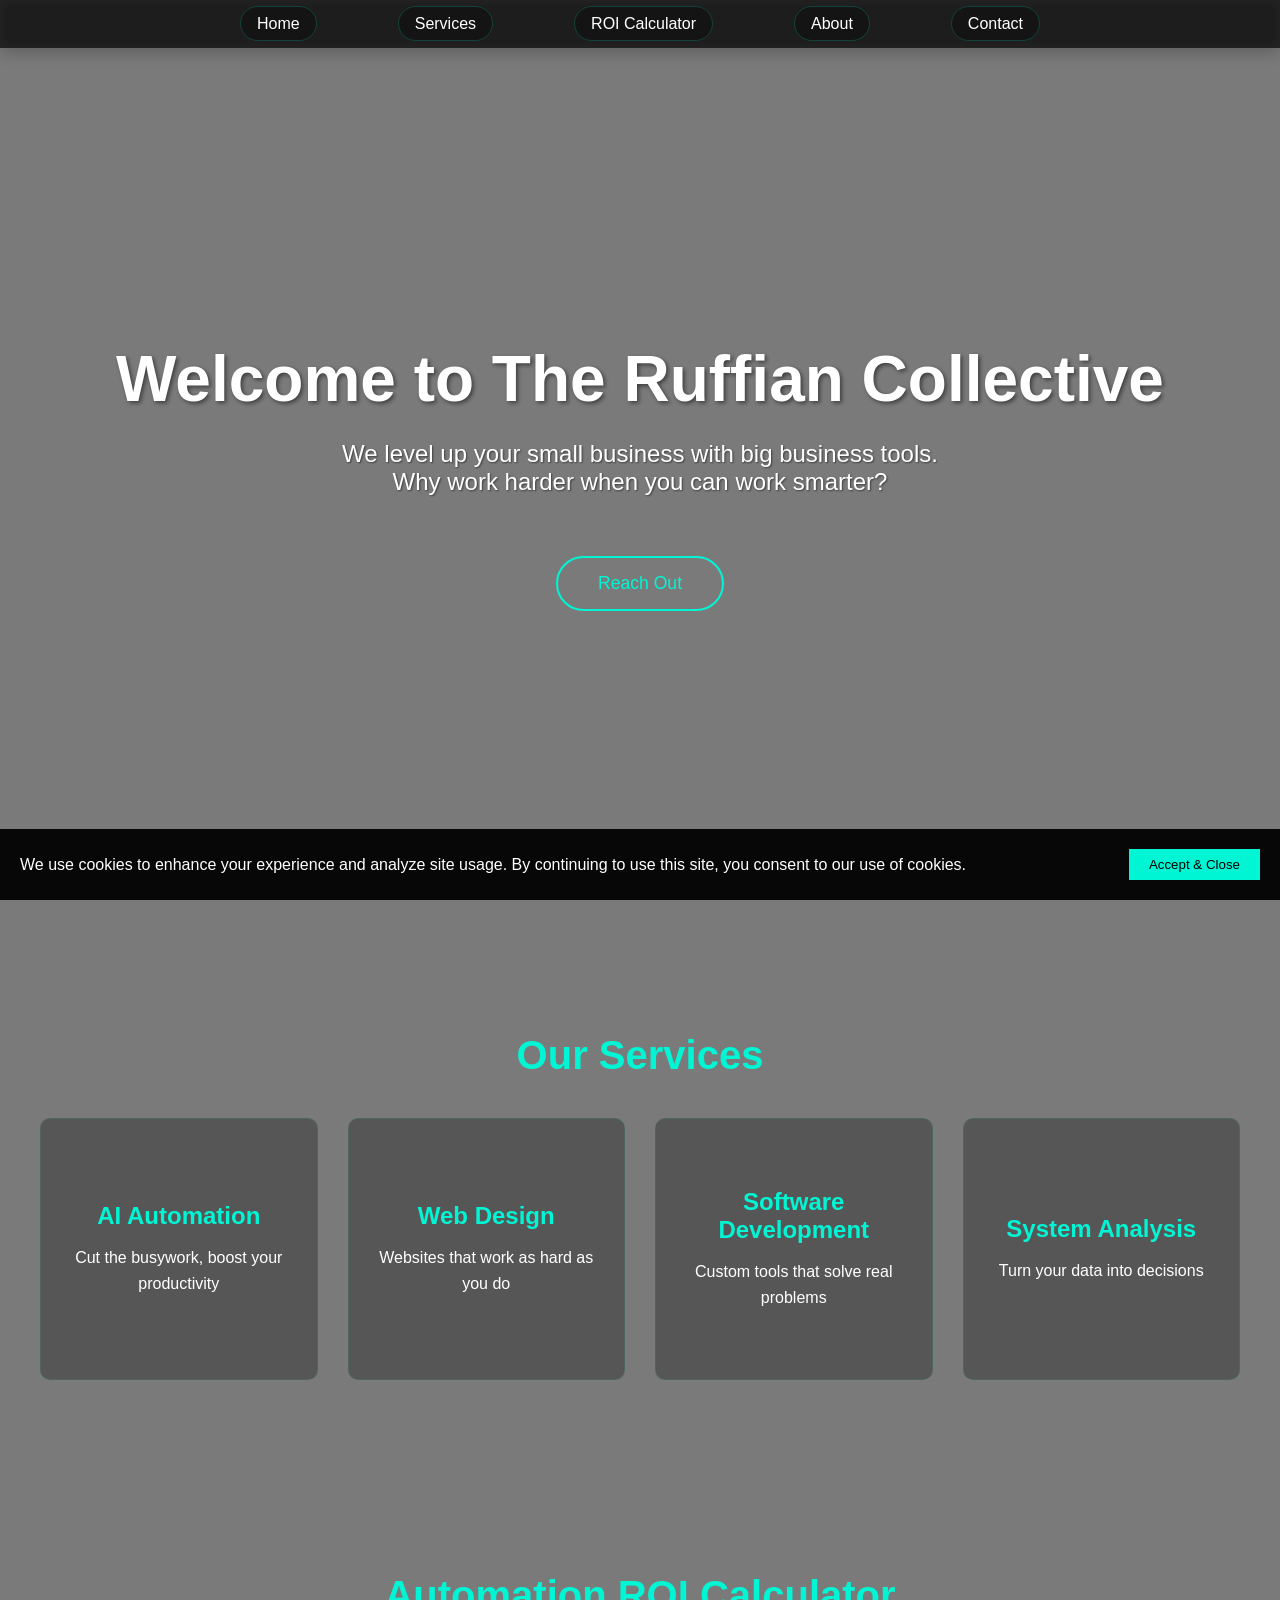
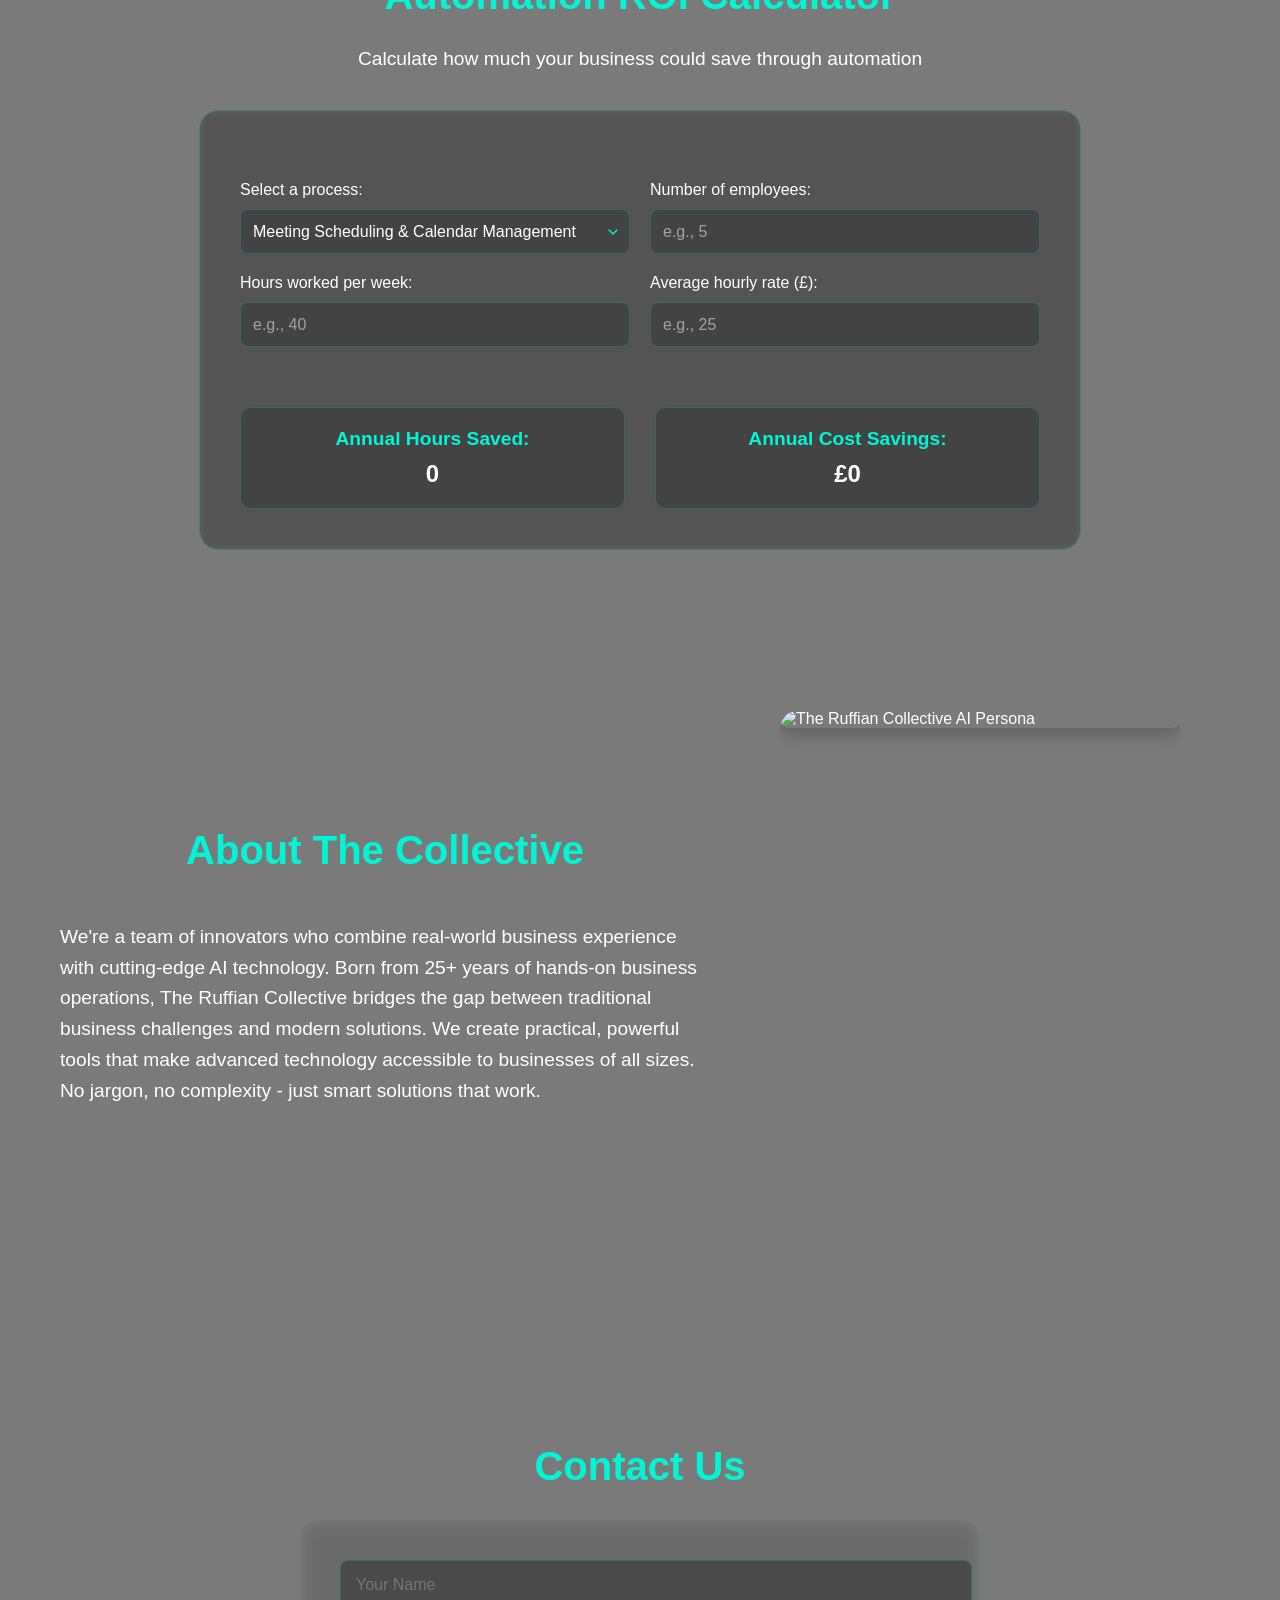
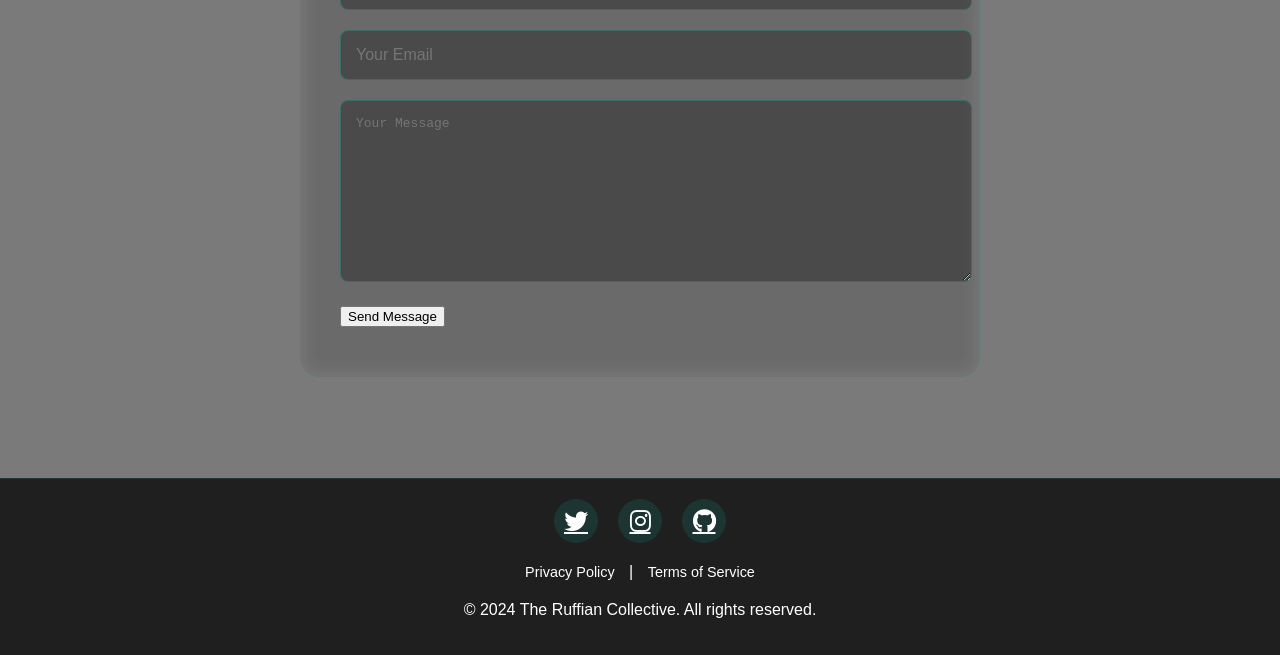
==== index.html @ e08910f0 "Final Hero Image Update index.html Signed-off-by: Dev Ruffian <aruffiancollective@gmail.com>" ====
<!DOCTYPE html>
<html lang="en">
<head>
    <meta charset="UTF-8">
    <meta name="viewport" content="width=device-width, initial-scale=1.0">
    <meta name="description" content="The Ruffian Collective - Revolutionising industries through innovative SaaS solutions and creative marketing strategies">
    <title>The Ruffian Collective</title>
    <!-- Font Awesome for social icons -->
    <link rel="stylesheet" href="https://cdnjs.cloudflare.com/ajax/libs/font-awesome/6.5.1/css/all.min.css">
    <!-- Hotjar Tracking Code for Site 5165040 (name missing) -->
<script>
    (function(h,o,t,j,a,r){
        h.hj=h.hj||function(){(h.hj.q=h.hj.q||[]).push(arguments)};
        h._hjSettings={hjid:5165040,hjsv:6};
        a=o.getElementsByTagName('head')[0];
        r=o.createElement('script');r.async=1;
        r.src=t+h._hjSettings.hjid+j+h._hjSettings.hjsv;
        a.appendChild(r);
    })(window,document,'https://static.hotjar.com/c/hotjar-','.js?sv=');
</script>
    <link rel="preload" as="image" href="https://i.ibb.co/hJdxpxv6/F3-A012-CD-C9-A9-4036-81-BA-F35577-E0-ACD4.png">
    <style>
        body {
            margin: 0;
            padding: 0;
            font-family: 'Arial', sans-serif;
            scroll-behavior: smooth;
            background-color: rgba(0, 0, 0, 0.4); /* Reduced from 0.7 */
            color: #fff;
            position: relative;
            opacity: 0;
            animation: fadeIn 0.5s ease-in forwards;
        }

        @keyframes fadeIn {
            from { opacity: 0; }
            to { opacity: 1; }
        }

        body::before {
            content: '';
            position: fixed;
            top: 0;
            left: 0;
            width: 100%;
            height: 100%;
            background: rgba(0, 0, 0, 0.2); /* Reduced from 0.3 */
            z-index: -1;
        }

        .bg-image {
            position: fixed;
            top: 0;
            left: 0;
            width: 100%;
            height: 100%;
            background: url('https://i.ibb.co/GHLDC7X/bornraskull-no-text-chaos-2-ar-169-style-raw-stylize-9-c9391b26-7a68-4280-836b-5e7a9d63c9c0.png') no-repeat center center;
            background-size: cover;
            z-index: -2;
            opacity: 0;
            transition: opacity 0.5s ease-in;
        }

        @media (min-width: 769px) {
            .bg-image {
                background-attachment: fixed;
            }
        }

        @media (max-width: 768px) {
            .bg-image {
                background-position: center;
                height: 100vh;
                width: 100vw;
            }
        }

        .container {
            max-width: 1200px;
            margin: 0 auto;
            padding: 0 20px;
        }

        header {
            background-color: rgba(0, 0, 0, 0.7);
            position: fixed;
            width: 100%;
            z-index: 1000;
            padding: 15px 0;
            backdrop-filter: blur(5px);
            box-shadow: 0 2px 20px rgba(0, 0, 0, 0.3);
        }

        .hamburger {
            display: none;
            cursor: pointer;
            background: none;
            border: none;
            padding: 15px;
            position: fixed;
            right: 20px;
            top: 10px;
            z-index: 1001;
        }

        .hamburger-line {
            display: block;
            width: 25px;
            height: 3px;
            margin: 5px 0;
            background-color: #fff;
            transition: transform 0.3s ease-in-out;
        }

        @media (max-width: 768px) {
            .hamburger {
                display: block;
            }

            nav {
                position: fixed;
                top: 0;
                right: -300px;
                width: 300px;
                height: 100vh;
                background-color: rgba(0, 0, 0, 0.9);
                backdrop-filter: blur(10px);
                transition: right 0.3s ease-in-out;
                z-index: 1000;
            }

            nav.active {
                right: 0;
            }

            nav ul {
                display: flex;
                flex-direction: column;
                padding: 80px 20px 20px;
                height: 100%;
            }

            nav ul li {
                margin: 10px 0;
            }

            .hamburger.active .hamburger-line:nth-child(1) {
                transform: rotate(45deg) translate(8px, 6px);
            }

            .hamburger.active .hamburger-line:nth-child(2) {
                opacity: 0;
            }

            .hamburger.active .hamburger-line:nth-child(3) {
                transform: rotate(-45deg) translate(7px, -5px);
            }
        }

        nav {
            position: relative;
            max-width: 800px;
            margin: 0 auto;
            width: 100%;
        }

        nav ul {
            list-style: none;
            padding: 0;
            margin: 0;
            display: flex;
            justify-content: space-between;
            width: 100%;
        }

        nav a {
            color: #fff;
            text-decoration: none;
            font-size: 1em;
            padding: 8px 16px;
            border-radius: 20px;
            border: 1px solid rgba(0, 245, 212, 0.2);
            transition: all 0.3s ease;
            background: rgba(0, 0, 0, 0.3);
        }

        nav a:hover {
            color: #00f5d4;
            border-color: rgba(0, 245, 212, 0.4);
            background: rgba(0, 0, 0, 0.5);
            transform: translateY(-1px);
            box-shadow: 0 4px 12px rgba(0, 245, 212, 0.2);
        }

        @media (max-width: 768px) {
            .container {
                padding: 0 15px;
                width: 100%;
                box-sizing: border-box;
            }

            .section {
                padding: 60px 0;
                min-height: auto;
            }

            .hamburger {
                display: block;
            }

            nav {
                position: fixed;
                top: 0;
                right: -300px;
                width: 300px;
                height: 100vh;
                background-color: rgba(0, 0, 0, 0.9);
                backdrop-filter: blur(10px);
                transition: right 0.3s ease-in-out;
                z-index: 1000;
            }

            nav.active {
                right: 0;
            }

            nav ul {
                display: flex !important;
                flex-direction: column;
                padding: 80px 20px 20px;
                height: auto;
                position: relative !important;
                right: auto !important;
                background: none;
            }

            nav ul li {
                margin: 10px 0;
                opacity: 1;
            }

            nav a {
                display: block;
                padding: 12px 20px;
                text-align: left;
                border: none;
                background: none;
                font-size: 1.1em;
            }

            nav a:hover {
                background: rgba(0, 245, 212, 0.1);
                transform: none;
                box-shadow: none;
            }

            .hero {
                padding-top: 100px;
            }

            .hero h1 {
                font-size: 2.5em;
                margin-bottom: 20px;
            }

            .hero p {
                font-size: 1.1em;
                margin-bottom: 30px;
            }

            .about-content, .services-content {
                padding: 20px;
            }
        }

        .social-links {
    display: flex;
    justify-content: center;
    gap: 20px;
    margin-bottom: 20px;
}

.social-links a {
    color: #fff;
    font-size: 24px;
    transition: all 0.3s ease;
    padding: 10px;
    border-radius: 50%;
    background: rgba(0, 245, 212, 0.1);
    width: 24px;
    height: 24px;
    display: flex;
    align-items: center;
    justify-content: center;
}

.social-links a:hover {
    color: #00f5d4;
    transform: translateY(-3px);
    background: rgba(0, 245, 212, 0.2);
}

.legal-links {
    margin-bottom: 20px;
}

.legal-links a {
    color: #fff;
    text-decoration: none;
    margin: 0 10px;
    transition: all 0.3s ease;
    font-size: 0.9em;
}

.legal-links a:hover {
    color: #00f5d4;
}

.cookie-banner {
    position: fixed;
    bottom: 0;
    left: 0;
    width: 100%;
    background-color: rgba(0, 0, 0, 0.95);
    padding: 20px;
    display: flex;
    justify-content: space-between;
    align-items: center;
    z-index: 1001;
    box-sizing: border-box;
}

.cookie-banner.show {
    transform: translateY(0);
}

.cookie-banner p {
    margin: 0;
    padding-right: 20px;
}

.cookie-banner .btn {
    padding: 8px 20px;
    white-space: nowrap;
    background: #00f5d4;
    color: #000;
    border: none;
    cursor: pointer;
    transition: all 0.3s ease;
}

.cookie-banner .btn:hover {
    background: #00d4b6;
    transform: translateY(-2px);
}

        .scroll-to-top {
            position: fixed;
            bottom: 30px;
            right: 30px;
            background: rgba(0, 245, 212, 0.2);
            color: #00f5d4;
            width: 50px;
            height: 50px;
            border-radius: 50%;
            display: flex;
            align-items: center;
            justify-content: center;
            cursor: pointer;
            opacity: 0;
            visibility: hidden;
            transform: translateY(20px);
            transition: all 0.3s ease;
            border: 2px solid #00f5d4;
            font-size: 24px;
            z-index: 1000;
        }

        .scroll-to-top.show {
            opacity: 1;
            visibility: visible;
            transform: translateY(0);
        }

        .scroll-to-top:hover {
            background: rgba(0, 245, 212, 0.3);
            transform: translateY(-5px);
        }

        /* ROI Calculator Styles */
        #roi-calculator {
            background: rgba(0, 0, 0, 0.2); /* Reduced from default darker background */
            padding: 60px 0;
        }
        
        .calculator-intro {
            text-align: center;
            font-size: 1.2em;
            margin-bottom: 40px;
        }
        
        .calculator-container {
            display: flex;
            flex-direction: column;
            align-items: center;
            padding: 40px;
            background: rgba(0, 0, 0, 0.15); /* Light background */
            border-radius: 20px;
            border: 1px solid rgba(0, 245, 212, 0.2);
            max-width: 800px;
            margin: 0 auto;
            backdrop-filter: blur(5px);
        }

        .calculator-inputs {
            display: flex;
            flex-direction: column;
            gap: 20px;
            margin-bottom: 30px;
            width: 100%;
            max-width: 500px;
        }

        .input-group {
            display: flex;
            flex-direction: column;
            gap: 8px;
            width: 100%;
        }

        .calc-input {
            width: 100%;
            padding: 12px;
            border: 1px solid rgba(0, 245, 212, 0.3);
            border-radius: 5px;
            background: rgba(0, 0, 0, 0.3);
            color: #fff;
            font-size: 16px;
            box-sizing: border-box;
            height: auto;
            min-height: 45px;
        }

        select.calc-input {
            appearance: none;
            -webkit-appearance: none;
            -moz-appearance: none;
            background-image: url("data:image/svg+xml,%3Csvg xmlns='http://www.w3.org/2000/svg' width='12' height='12' viewBox='0 0 12 12'%3E%3Cpath fill='%23ffffff' d='M6 9L0 0h12z'/%3E%3C/svg%3E");
            background-repeat: no-repeat;
            background-position: right 12px center;
            padding-right: 35px;
            line-height: 1.3;
        }

        @media (max-width: 768px) {
            .calculator-inputs {
                padding: 0;
                width: 100%;
            }

            .input-group {
                margin-bottom: 15px;
            }

            .calc-input {
                width: 100%;
                font-size: 16px;
                padding: 10px;
            }

            select.calc-input {
                padding-top: 10px;
                padding-bottom: 10px;
                white-space: normal;
                height: auto;
            }

            .calculator-results {
                padding: 15px;
                margin-top: 20px;
            }
        }

        .calculator-results {
            display: grid;
            grid-template-columns: repeat(auto-fit, minmax(200px, 1fr));
            gap: 30px;
            width: 100%;
            margin-top: 30px;
            text-align: center;
        }

        .result-item {
            background: rgba(0, 0, 0, 0.2);
            padding: 20px;
            border-radius: 10px;
            border: 1px solid rgba(0, 245, 212, 0.2);
        }

        .result-item h4 {
            color: #00f5d4;
            margin: 0 0 10px 0;
            font-size: 1.2em;
        }

        .result-item p {
            margin: 0;
            font-size: 1.5em;
            font-weight: bold;
        }

        .hero {
            height: 100vh;
            display: flex;
            align-items: center;
            justify-content: center;
            text-align: center;
            position: relative;
        }

        .hero h1 {
            position: relative;
            z-index: 1;
            font-size: 4em;
            margin-bottom: 20px;
            text-shadow: 2px 2px 4px rgba(0, 0, 0, 0.5);
        }

        .hero p {
            position: relative;
            z-index: 1;
            font-size: 1.5em;
            margin-bottom: 30px;
            text-shadow: 1px 1px 2px rgba(0, 0, 0, 0.5);
            max-width: 800px;
            margin-left: auto;
            margin-right: auto;
        }

        .hero .btn {
            position: relative;
            z-index: 1;
            display: inline-block;
            padding: 15px 40px;
            background-color: transparent;
            color: #00f5d4;
            text-decoration: none;
            border: 2px solid #00f5d4;
            border-radius: 30px;
            font-size: 1.1em;
            transition: all 0.3s ease;
            margin-top: 30px;
            position: relative;
            animation: pulse 2s infinite;
        }

        @keyframes pulse {
            0% {
                box-shadow: 0 0 0 0 rgba(0, 245, 212, 0.4);
            }
            70% {
                box-shadow: 0 0 0 15px rgba(0, 245, 212, 0);
            }
            100% {
                box-shadow: 0 0 0 0 rgba(0, 245, 212, 0);
            }
        }

        .hero .btn:hover {
            background-color: #00f5d4;
            color: #000;
            transform: translateY(-2px);
            box-shadow: 0 6px 20px rgba(0, 245, 212, 0.4);
            animation: none;
        }

        .section {
            padding: 100px 0;
            position: relative;
            background: rgba(0, 0, 0, 0.2);
        }

        .lower-sections-wrapper {
            position: relative;
        }

        #about, #services, #contact {
            position: relative;
        }

        .section h2 {
            color: #00f5d4;
            font-size: 2.5em;
            text-align: center;
            margin-bottom: 30px;
        }

        .about-content {
            display: grid;
            grid-template-columns: 1.5fr 1fr;
            gap: 50px;
            align-items: center;
        }

        .about-text {
            display: flex;
            flex-direction: column;
            justify-content: center;
            padding: 20px;
        }

        .about-text p {
            font-size: 1.2em;
            line-height: 1.6;
            margin-bottom: 20px;
        }

        .about-image {
            position: relative;
            border-radius: 20px;
            overflow: hidden;
            aspect-ratio: 4/5;
            height: 500px;
        }

        .about-image img {
            max-width: 100%;
            height: auto;
            display: block;
            border-radius: 10px;
            box-shadow: 0 4px 20px rgba(0, 0, 0, 0.3);
        }

        .services {
            display: grid;
            grid-template-columns: repeat(auto-fit, minmax(250px, 1fr));
            gap: 30px;
            margin-top: 40px;
        }

        .service-item {
            background: rgba(0, 0, 0, 0.3);
            padding: 30px;
            border-radius: 10px;
            border: 1px solid rgba(0, 245, 212, 0.1);
            transition: all 0.3s ease;
            perspective: 1000px;
            cursor: pointer;
            height: 200px;
        }

        .service-item-inner {
            position: relative;
            width: 100%;
            height: 100%;
            text-align: center;
            transition: transform 0.8s;
            transform-style: preserve-3d;
        }

        .service-item:hover .service-item-inner {
            transform: rotateY(180deg);
        }

        .service-front, .service-back {
            position: absolute;
            width: 100%;
            height: 100%;
            backface-visibility: hidden;
            display: flex;
            flex-direction: column;
            justify-content: center;
            align-items: center;
        }

        .service-back {
            background: rgba(0, 0, 0, 0.4);
            transform: rotateY(180deg);
            border-radius: 10px;
            padding: 20px;
        }

        .service-item h3 {
            color: #00f5d4;
            margin: 0 0 15px 0;
            font-size: 1.5em;
        }

        .service-item p {
            margin: 0;
            line-height: 1.6;
        }

        @media (max-width: 768px) {
            .service-item {
                height: 220px;
            }
        }

        #contact form {
            max-width: 600px;
            margin: 0 auto;
            background: rgba(255, 255, 255, 0.05);
            padding: 40px;
            border-radius: 20px;
            border: 1px solid rgba(0, 245, 212, 0.1);
            backdrop-filter: blur(10px);
        }

        #contact input,
        #contact textarea {
            width: 100%;
            padding: 15px;
            margin-bottom: 20px;
            border: 1px solid rgba(0, 245, 212, 0.2);
            background: rgba(0, 0, 0, 0.3);
            border-radius: 8px;
            color: #fff;
            font-size: 1em;
            transition: all 0.3s ease;
        }

        #contact input:focus,
        #contact textarea:focus {
            border-color: #00f5d4;
            outline: none;
            box-shadow: 0 0 10px rgba(0, 245, 212, 0.2);
        }

        #contact textarea {
            height: 150px;
            resize: vertical;
        }

        footer {
            background-color: rgba(0, 0, 0, 0.8);
            padding: 20px 0;
            position: relative;
            z-index: 1;
            text-align: center;
            border-top: 1px solid rgba(0, 245, 212, 0.1);
        }

        /* Calculator styles */
        .calculator-inputs {
            display: grid;
            grid-template-columns: repeat(2, 1fr);
            gap: 20px;
            width: 100%;
            margin: 30px 0;
            max-width: 800px;
        }

        @media (max-width: 768px) {
            .calculator-inputs {
                grid-template-columns: 1fr;
            }
        }

        .calculator-results {
            display: grid;
            grid-template-columns: repeat(auto-fit, minmax(200px, 1fr));
            gap: 30px;
            width: 100%;
            margin-top: 30px;
            text-align: center;
        }

        .input-group {
            display: flex;
            flex-direction: column;
            gap: 10px;
        }

        .calc-input {
            padding: 12px;
            border: 1px solid rgba(0, 245, 212, 0.2);
            border-radius: 8px;
            background: rgba(0, 0, 0, 0.2);
            color: #fff;
            font-size: 1em;
            transition: all 0.3s ease;
        }

        .calc-input:focus {
            outline: none;
            border-color: #00f5d4;
            box-shadow: 0 0 10px rgba(0, 245, 212, 0.2);
        }

        .calc-input::placeholder {
            color: rgba(255, 255, 255, 0.5);
        }

        #process-select {
            height: 42px;
            appearance: none;
            padding-right: 30px;
            background-image: url("data:image/svg+xml,%3Csvg xmlns='http://www.w3.org/2000/svg' width='24' height='24' viewBox='0 0 24 24' fill='none' stroke='%2300f5d4' stroke-width='2' stroke-linecap='round' stroke-linejoin='round'%3E%3Cpolyline points='6 9 12 15 18 9'%3E%3C/polyline%3E%3C/svg%3E");
            background-repeat: no-repeat;
            background-position: right 8px center;
            background-size: 16px;
        }

        .result-item {
            background: rgba(0, 0, 0, 0.2);
            padding: 20px;
            border-radius: 10px;
            border: 1px solid rgba(0, 245, 212, 0.2);
        }

        .result-item h4 {
            color: #00f5d4;
            margin: 0 0 10px 0;
            font-size: 1.2em;
        }

        .result-item p {
            margin: 0;
            font-size: 1.5em;
            font-weight: bold;
        }

        @media (max-width: 768px) {
            html, body {
                overflow-x: hidden;
                width: 100%;
                position: relative;
            }

            .container {
                padding: 0 15px;
                width: 100%;
                box-sizing: border-box;
                overflow-x: hidden;
            }

            .about-content {
                display: flex;
                flex-direction: column;
                gap: 20px;
            }

            .about-image {
                width: 100%;
                margin: 0 auto;
            }

            .about-image img {
                width: 100%;
                height: auto;
                margin: 0 auto;
            }

            .cookie-banner {
                flex-direction: column;
                text-align: center;
                gap: 15px;
                padding: 15px;
                bottom: 0;
            }

            .cookie-banner p {
                margin: 0;
                padding: 0 10px;
            }

            .cookie-banner .btn {
                margin: 10px 0;
                width: 100%;
                max-width: 200px;
            }
        }
    </style>
</head>

<body>
    <div class="bg-image"></div>
    <header>
        <div class="container">
            <button class="hamburger" aria-label="Menu">
                <span class="hamburger-line"></span>
                <span class="hamburger-line"></span>
                <span class="hamburger-line"></span>
            </button>
            <nav>
                <ul>
                    <li><a href="#home">Home</a></li>
                    <li><a href="#services">Services</a></li>
                    <li><a href="#roi-calculator">ROI Calculator</a></li>
                    <li><a href="#about">About</a></li>
                    <li><a href="#contact">Contact</a></li>
                </ul>
            </nav>
        </div>
    </header>

    <main>
        <section id="home" class="hero">
            <div class="container">
                <h1>Welcome to The Ruffian Collective</h1>
                <p>We level up your small business with big business tools.<br>Why work harder when you can work smarter?</p>
                <a href="#contact" class="btn">Reach Out</a>
            </div>
        </section>

        <section id="services" class="section">
            <div class="container">
                <h2>Our Services</h2>
                <div class="services">
                    <div class="service-item">
                        <div class="service-item-inner">
                            <div class="service-front">
                                <h3>AI Automation</h3>
                                <p>Cut the busywork, boost your productivity</p>
                            </div>
                            <div class="service-back">
                                <p>We automate your repetitive tasks with smart AI solutions that actually work. No more wasting time on manual processes - let technology handle the routine while you focus on growing your business.</p>
                            </div>
                        </div>
                    </div>
                    <div class="service-item">
                        <div class="service-item-inner">
                            <div class="service-front">
                                <h3>Web Design</h3>
                                <p>Websites that work as hard as you do</p>
                            </div>
                            <div class="service-back">
                                <p>Whether you need a full website or a simple landing page, we build it to convert visitors into customers. Clean design, clear messaging, and built to grow with your business.</p>
                            </div>
                        </div>
                    </div>
                    <div class="service-item">
                        <div class="service-item-inner">
                            <div class="service-front">
                                <h3>Software Development</h3>
                                <p>Custom tools that solve real problems</p>
                            </div>
                            <div class="service-back">
                                <p>Every business is unique. We develop custom software solutions that fit your specific needs, streamline your operations, and give you a competitive edge. No overcomplicated features - just tools that work.</p>
                            </div>
                        </div>
                    </div>
                    <div class="service-item">
                        <div class="service-item-inner">
                            <div class="service-front">
                                <h3>System Analysis</h3>
                                <p>Turn your data into decisions</p>
                            </div>
                            <div class="service-back">
                                <p>Stop guessing, start knowing. We transform your business data into clear insights and actionable recommendations. Real numbers, real insights, real results.</p>
                            </div>
                        </div>
                    </div>
                </div>
            </div>
        </section>
<!-- ROI Calculator Preview Section -->
<section id="roi-calculator" class="section">
    <div class="container">
        <h2>Automation ROI Calculator</h2>
        <p class="calculator-intro">Calculate how much your business could save through automation</p>
        
        <div class="calculator-container">
            <div class="calculator-inputs">
                <div class="input-group">
                    <label for="process-select">Select a process:</label>
                    <select id="process-select" class="calc-input">
                        <option value="meeting-scheduling">Meeting Scheduling & Calendar Management</option>
                        <option value="invoice-processing">Invoice Processing & Payment Tracking</option>
                        <option value="inventory-management">Inventory Management</option>
                        <option value="report-generation">Report Generation & Analytics</option>
                    </select>
                </div>
                <div class="input-group">
                    <label for="employees">Number of employees:</label>
                    <input type="number" id="employees" class="calc-input" min="1" placeholder="e.g., 5">
                </div>
                <div class="input-group">
                    <label for="hours">Hours worked per week:</label>
                    <input type="number" id="hours" class="calc-input" min="1" max="168" placeholder="e.g., 40">
                </div>
                <div class="input-group">
                    <label for="rate">Average hourly rate (£):</label>
                    <input type="number" id="rate" class="calc-input" min="1" placeholder="e.g., 25">
                </div>
            </div>
            
            <div class="calculator-results">
                <div class="result-item">
                    <h4>Annual Hours Saved:</h4>
                    <p id="hours-saved">0</p>
                </div>
                <div class="result-item">
                    <h4>Annual Cost Savings:</h4>
                    <p id="cost-saved">£0</p>
                </div>
            </div>
        </div>
    </div>
</section>
        <div class="lower-sections-wrapper">
            <section id="about" class="section">
                <div class="container">
                    <div class="about-content">
                        <div class="about-text">
                            <h2>About The Collective</h2>
                            <p>We're a team of innovators who combine real-world business experience with cutting-edge AI technology. Born from 25+ years of hands-on business operations, The Ruffian Collective bridges the gap between traditional business challenges and modern solutions. We create practical, powerful tools that make advanced technology accessible to businesses of all sizes. No jargon, no complexity - just smart solutions that work.</p>
                        </div>
                        <div class="about-image">
                            <img src="https://i.ibb.co/hJdxpxv6/F3-A012-CD-C9-A9-4036-81-BA-F35577-E0-ACD4.png" alt="The Ruffian Collective AI Persona">
                        </div>
                    </div>
                </div>
            </section>

            <section id="contact" class="section">
                <div class="container">
                    <h2>Contact Us</h2>
                    <form id="contact-form">
                        <input type="text" id="name" placeholder="Your Name" required>
                        <input type="email" id="email" placeholder="Your Email" required>
                        <textarea id="message" placeholder="Your Message" required></textarea>
                        <button type="submit" class="btn">Send Message</button>
                        <div id="form-status" style="margin-top: 10px; text-align: center;"></div>
                    </form>
                </div>
            </section>
        </div>
    </main>

    <footer>
        <div class="container">
            <div class="social-links">
                <a href="https://x.com/artisticruffian" target="_blank" aria-label="Twitter"><i class="fab fa-twitter"></i></a>
                <a href="https://instagram.com/theruffiancollective" target="_blank" aria-label="Instagram"><i class="fab fa-instagram"></i></a>
                <a href="https://github.com/The-Ruffian-Collective" target="_blank" aria-label="GitHub"><i class="fab fa-github"></i></a>
            </div>
            <div class="legal-links">
                <a href="privacy-policy.html">Privacy Policy</a> |
                <a href="terms.html">Terms of Service</a>
            </div>
            <p>&copy; 2024 The Ruffian Collective. All rights reserved.</p>
        </div>
    </footer>

    <div class="cookie-banner">
        <p>We use cookies to enhance your experience and analyze site usage. By continuing to use this site, you consent to our use of cookies.</p>
        <button class="btn" onclick="acceptCookies()">Accept & Close</button>
    </div>

    <button class="scroll-to-top" aria-label="Scroll to top">
        <i class="fas fa-arrow-up"></i>
    </button>

    <!-- Firebase SDK -->
    <script src="https://www.gstatic.com/firebasejs/10.7.1/firebase-app-compat.js"></script>
    <script src="https://www.gstatic.com/firebasejs/10.7.1/firebase-firestore-compat.js"></script>

    <script>
        // Initialize Firebase
        const firebaseConfig = {
            apiKey: "AIzaSyBSW_bD98jAUXMEEsV5f0VFipJhUn8wVUo",
            authDomain: "ruffian-collective.firebaseapp.com",
            projectId: "ruffian-collective",
            storageBucket: "ruffian-collective.firebasestorage.app",
            messagingSenderId: "812554351915",
            appId: "1:812554351915:web:2992367487887f53e3c16e",
            measurementId: "G-1R6N8Z3Q86"
        };

        // Initialize Firebase
        firebase.initializeApp(firebaseConfig);
        const db = firebase.firestore();
    </script>

    <script>
        // Contact form submission handler
        document.getElementById('contact-form').addEventListener('submit', async function(e) {
            e.preventDefault();
            
            const submitButton = this.querySelector('button[type="submit"]');
            const formStatus = document.getElementById('form-status');
            
            // Disable submit button and show loading state
            submitButton.disabled = true;
            submitButton.textContent = 'Sending...';
            formStatus.textContent = '';
            
            const name = document.getElementById('name').value;
            const email = document.getElementById('email').value;
            const message = document.getElementById('message').value;
            
            try {
                await db.collection('contacts').add({
                    name: name,
                    email: email,
                    message: message,
                    timestamp: firebase.firestore.FieldValue.serverTimestamp()
                });
                
                // Clear form
                this.reset();
                
                // Redirect to thank you page
                window.location.href = 'thank-you.html';
            } catch (error) {
                console.error("Error submitting form:", error.code, error.message);
                formStatus.textContent = `Error: ${error.message || "There was an error submitting your message. Please try again."}`;
                formStatus.style.color = "#ff4444";
                
                // Re-enable submit button
                submitButton.disabled = false;
                submitButton.textContent = 'Send Message';
            }
        });

        document.addEventListener('DOMContentLoaded', function() {
            document.querySelectorAll('a[href^="#"]').forEach(anchor => {
                anchor.addEventListener('click', function (e) {
                    e.preventDefault();
                    document.querySelector(this.getAttribute('href')).scrollIntoView({
                        behaviour: 'smooth'
                    });
                });
            });
        });
        document.addEventListener('DOMContentLoaded', function() {
            document.querySelectorAll('a[href^="#"]').forEach(anchor => {
                anchor.addEventListener('click', function (e) {
                    e.preventDefault();
                    document.querySelector(this.getAttribute('href')).scrollIntoView({
                        behaviour: 'smooth'
                    });
                });
            });
        });
        document.addEventListener('DOMContentLoaded', function() {
            document.querySelectorAll('a[href^="#"]').forEach(anchor => {
                anchor.addEventListener('click', function (e) {
                    e.preventDefault();
                    document.querySelector(this.getAttribute('href')).scrollIntoView({
                        behaviour: 'smooth'
                    });
                });
            });
        });
        document.addEventListener('DOMContentLoaded', function() {
            const bgImage = document.querySelector('.bg-image');
            bgImage.style.opacity = 1;
            document.body.style.opacity = 1;
        });
        // Cookie consent handling
        function acceptCookies() {
            document.querySelector('.cookie-banner').style.transform = 'translateY(100%)';
            localStorage.setItem('cookiesAccepted', 'true');
        }

        // Check if cookies were previously accepted
        document.addEventListener('DOMContentLoaded', function() {
            if (!localStorage.getItem('cookiesAccepted')) {
                setTimeout(() => {
                    document.querySelector('.cookie-banner').classList.add('show');
                }, 1000);
            }
        });

        // Scroll to top functionality
        const scrollToTopBtn = document.querySelector('.scroll-to-top');
        
        window.addEventListener('scroll', () => {
            if (window.pageYOffset > 300) {
                scrollToTopBtn.classList.add('show');
            } else {
                scrollToTopBtn.classList.remove('show');
            }
        });

        scrollToTopBtn.addEventListener('click', () => {
            window.scrollTo({
                top: 0,
                behavior: 'smooth'
            });
        });

        // Mobile menu functionality
        const hamburger = document.querySelector('.hamburger');
        const nav = document.querySelector('nav');
        const navLinks = document.querySelectorAll('nav ul li a');

        hamburger.addEventListener('click', () => {
            hamburger.classList.toggle('active');
            nav.classList.toggle('active');
        });

        // Close menu when clicking a link
        navLinks.forEach(link => {
            link.addEventListener('click', () => {
                hamburger.classList.remove('active');
                nav.classList.remove('active');
            });
        });

        // Close menu when clicking outside
        document.addEventListener('click', (e) => {
            if (!nav.contains(e.target) && !hamburger.contains(e.target) && nav.classList.contains('active')) {
                hamburger.classList.remove('active');
                nav.classList.remove('active');
            }
        });
    </script>

    <script>
        // ROI Calculator Form Handling
        document.getElementById('calculator-access').addEventListener('submit', function(e) {
            e.preventDefault();
            const email = document.getElementById('calc-email').value;
            
            // Store email for later use
            localStorage.setItem('calculator_email', email);
            
            // Here you would typically send the email to your backend
            // For now, we'll just show a success message
            const form = this;
            const btn = form.querySelector('button');
            const originalText = btn.textContent;
            
            btn.textContent = 'Processing...';
            
            // Simulate processing
            setTimeout(() => {
                btn.textContent = 'Success! ';
                form.reset();
                
                // Reset button after 2 seconds
                setTimeout(() => {
                    btn.textContent = originalText;
                }, 2000);
                
                // TODO: Implement actual form submission and calculator display
            }, 1000);
        });
    </script>

    <script>
        // ROI Calculator functionality
        function updateCalculations() {
            const process = document.getElementById('process-select').value;
            const employees = parseInt(document.getElementById('employees').value) || 0;
            const hours = parseInt(document.getElementById('hours').value) || 0;
            const rate = parseFloat(document.getElementById('rate').value) || 0;

            // Assume 20% of time is spent on the selected task
            const timeSpentOnTask = 0.2;
            
            // Different time reduction percentages based on process type
            const timeReduction = {
                'meeting-scheduling': 0.7, // 70% time reduction
                'invoice-processing': 0.8, // 80% time reduction
                'inventory-management': 0.6, // 60% time reduction
                'report-generation': 0.75 // 75% time reduction
            };

            // Calculate annual hours saved
            const annualHours = employees * hours * 52 * timeSpentOnTask * timeReduction[process];
            const annualSavings = annualHours * rate;

            // Update the display with formatted numbers
            document.getElementById('hours-saved').textContent = Math.round(annualHours).toLocaleString();
            document.getElementById('cost-saved').textContent = '£' + Math.round(annualSavings).toLocaleString();
        }

        // Add event listeners to all calculator inputs
        document.getElementById('process-select').addEventListener('change', updateCalculations);
        document.getElementById('employees').addEventListener('input', updateCalculations);
        document.getElementById('hours').addEventListener('input', updateCalculations);
        document.getElementById('rate').addEventListener('input', updateCalculations);

        // Initial calculation
        updateCalculations();
    </script>
</body>
</html>
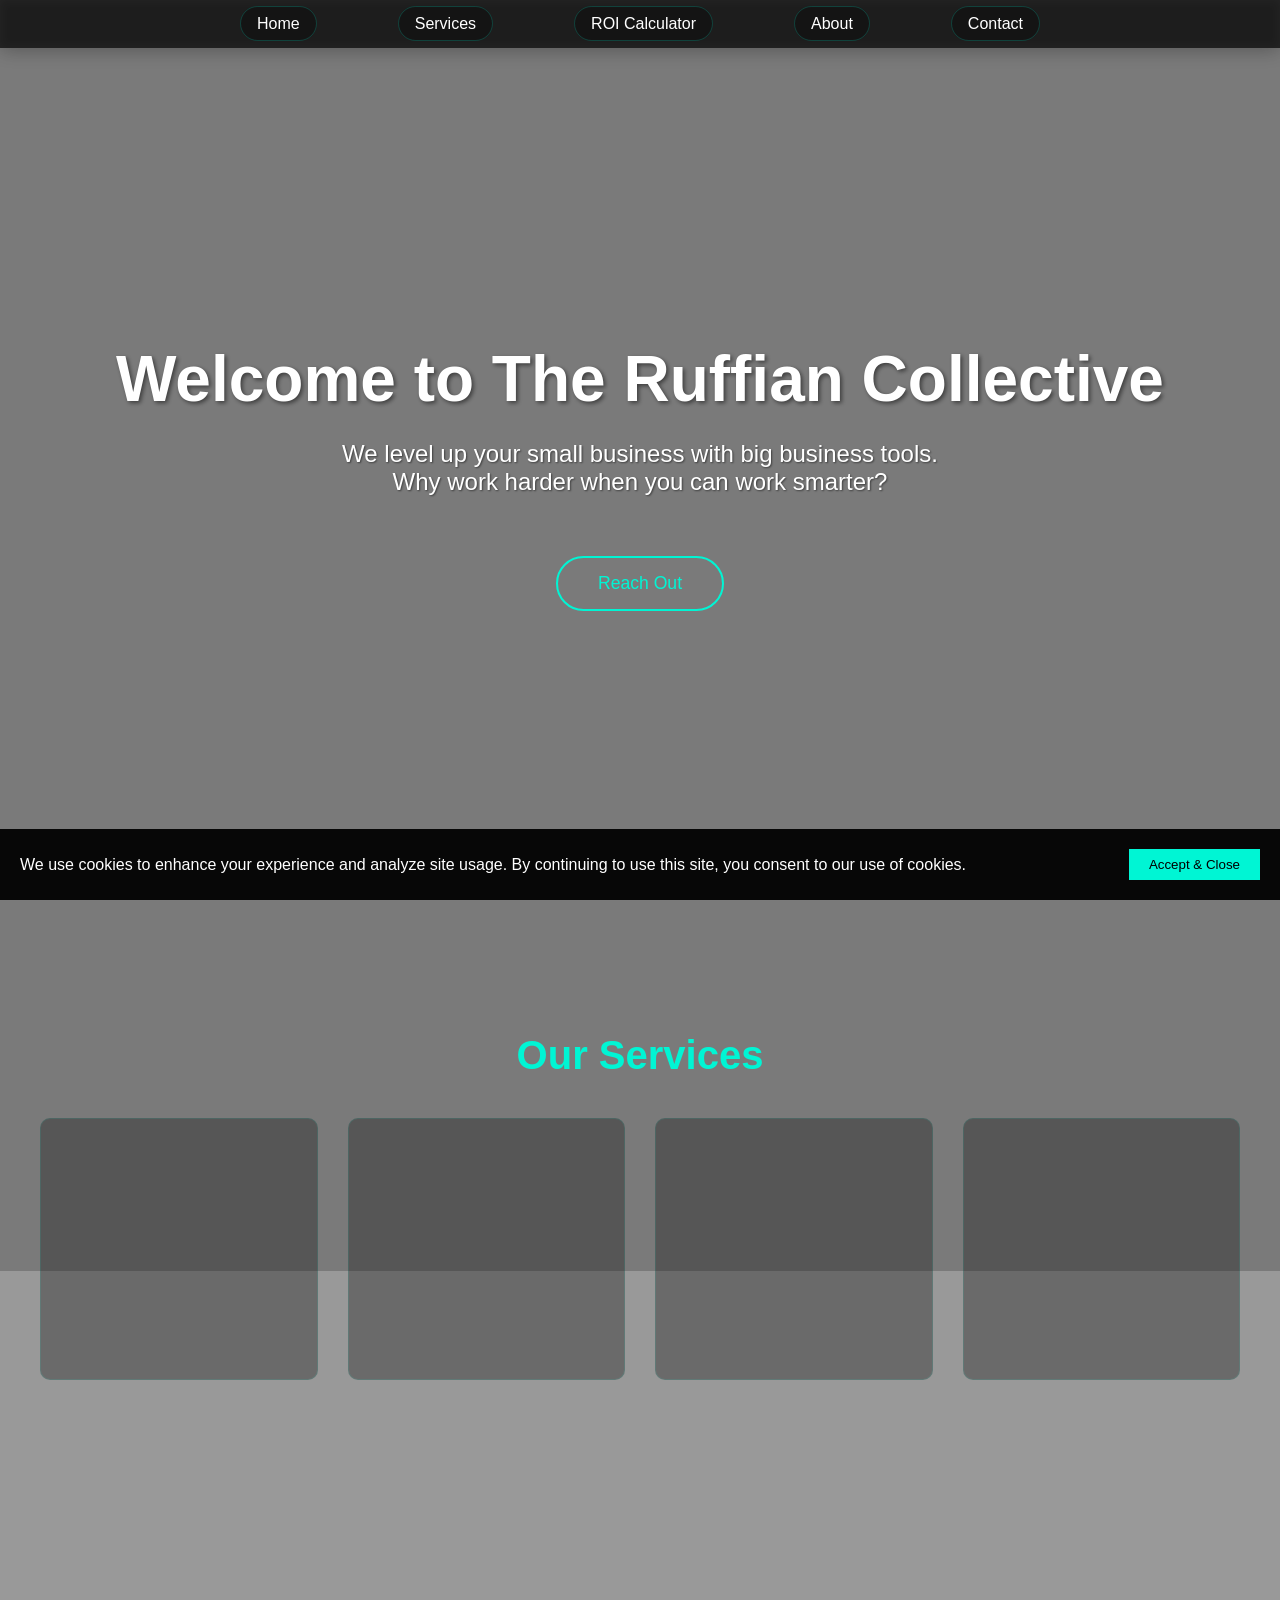
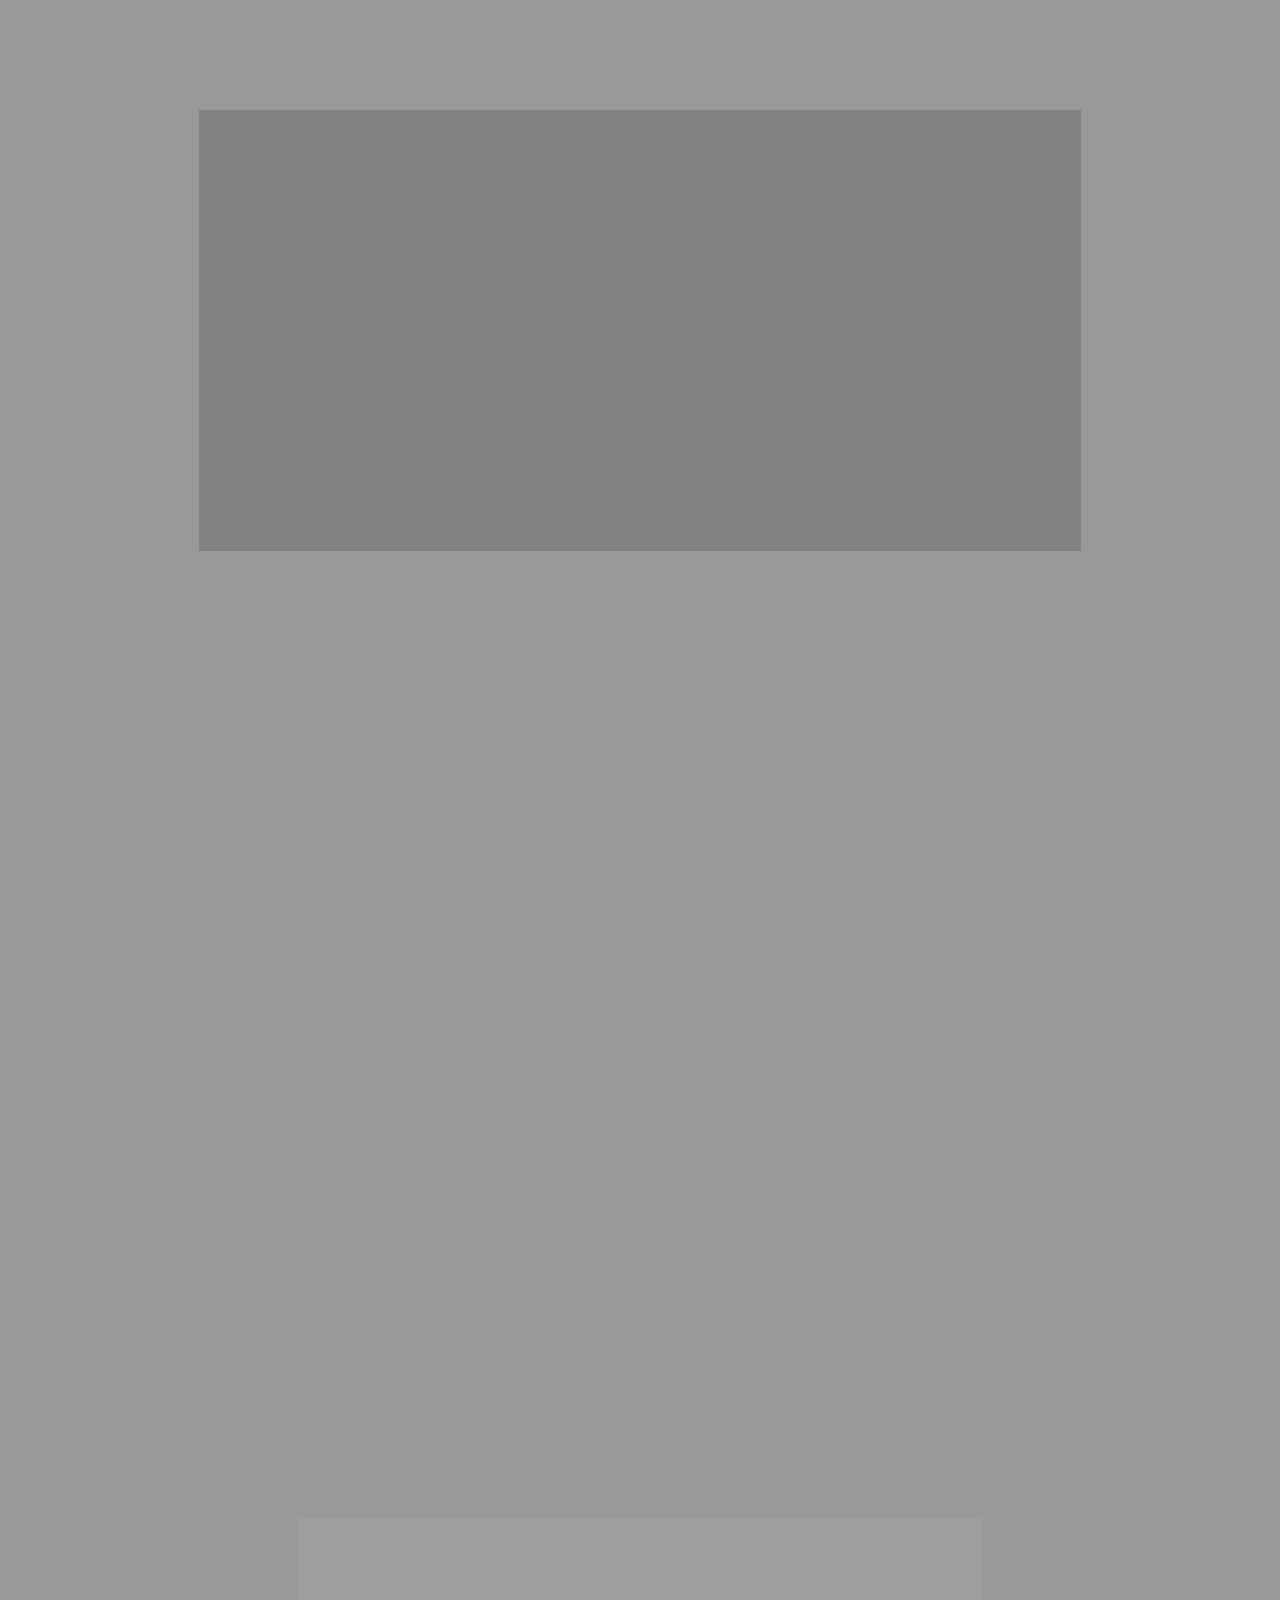
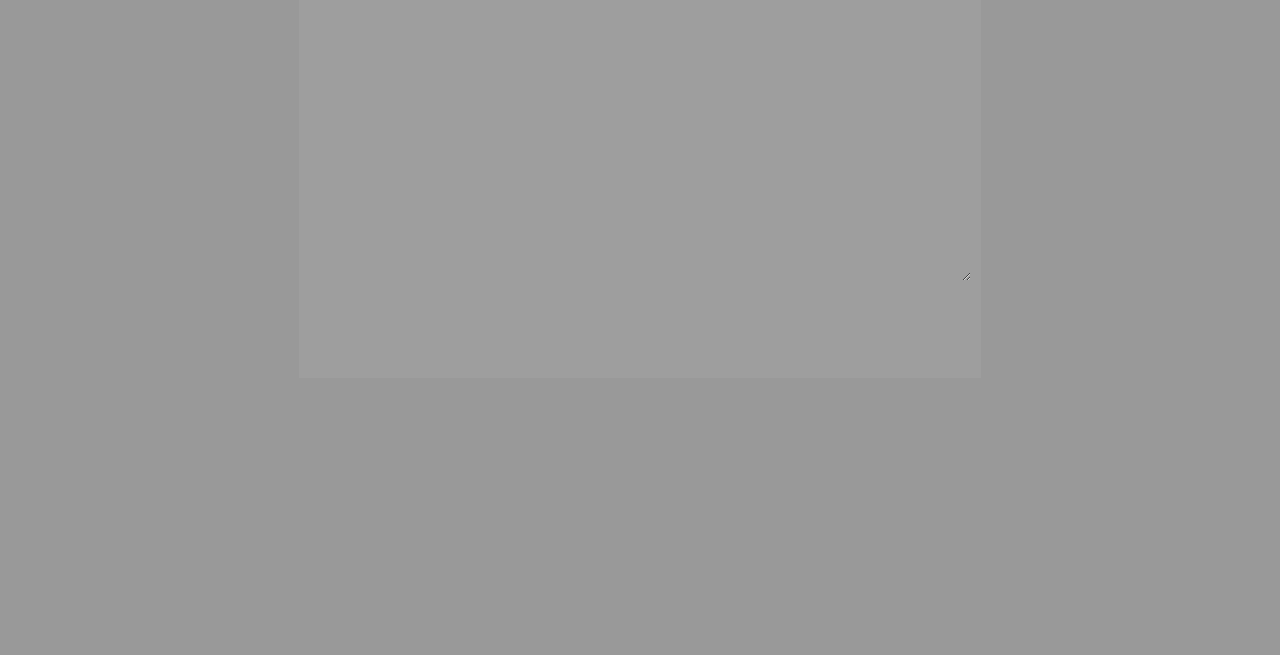
==== commit 6997f6f0: "Additional Image Edit index.html Signed-off-by: Dev Ruffian <aruffiancollective@gmail.com>" ====
--- a/index.html
+++ b/index.html
@@ -1008,7 +1008,7 @@
                             <p>We're a team of innovators who combine real-world business experience with cutting-edge AI technology. Born from 25+ years of hands-on business operations, The Ruffian Collective bridges the gap between traditional business challenges and modern solutions. We create practical, powerful tools that make advanced technology accessible to businesses of all sizes. No jargon, no complexity - just smart solutions that work.</p>
                         </div>
                         <div class="about-image">
-                            <img src="https://i.ibb.co/hJdxpxv6/F3-A012-CD-C9-A9-4036-81-BA-F35577-E0-ACD4.png" alt="The Ruffian Collective AI Persona">
+                            <img src="https://i.ibb.co/4nkSHLsx/222image.png" alt="The Ruffian Collective AI Persona">
                         </div>
                     </div>
                 </div>
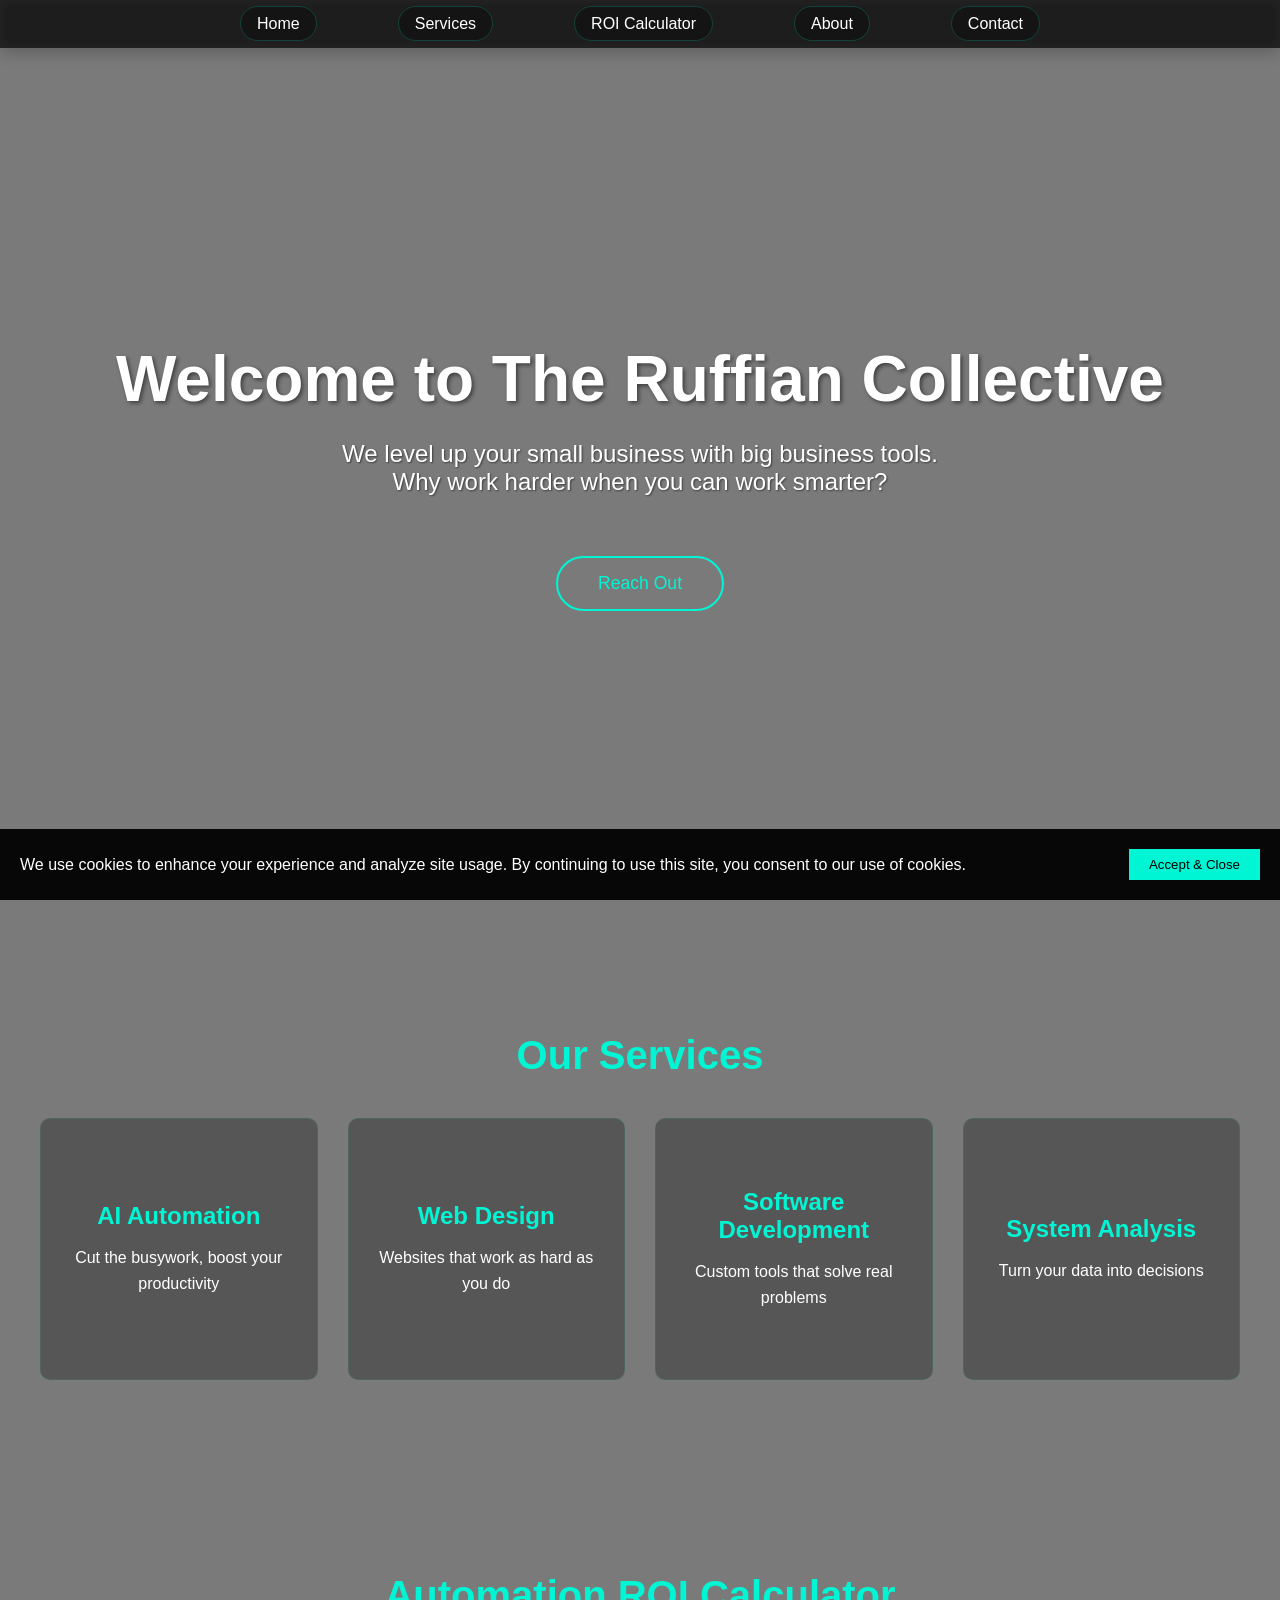
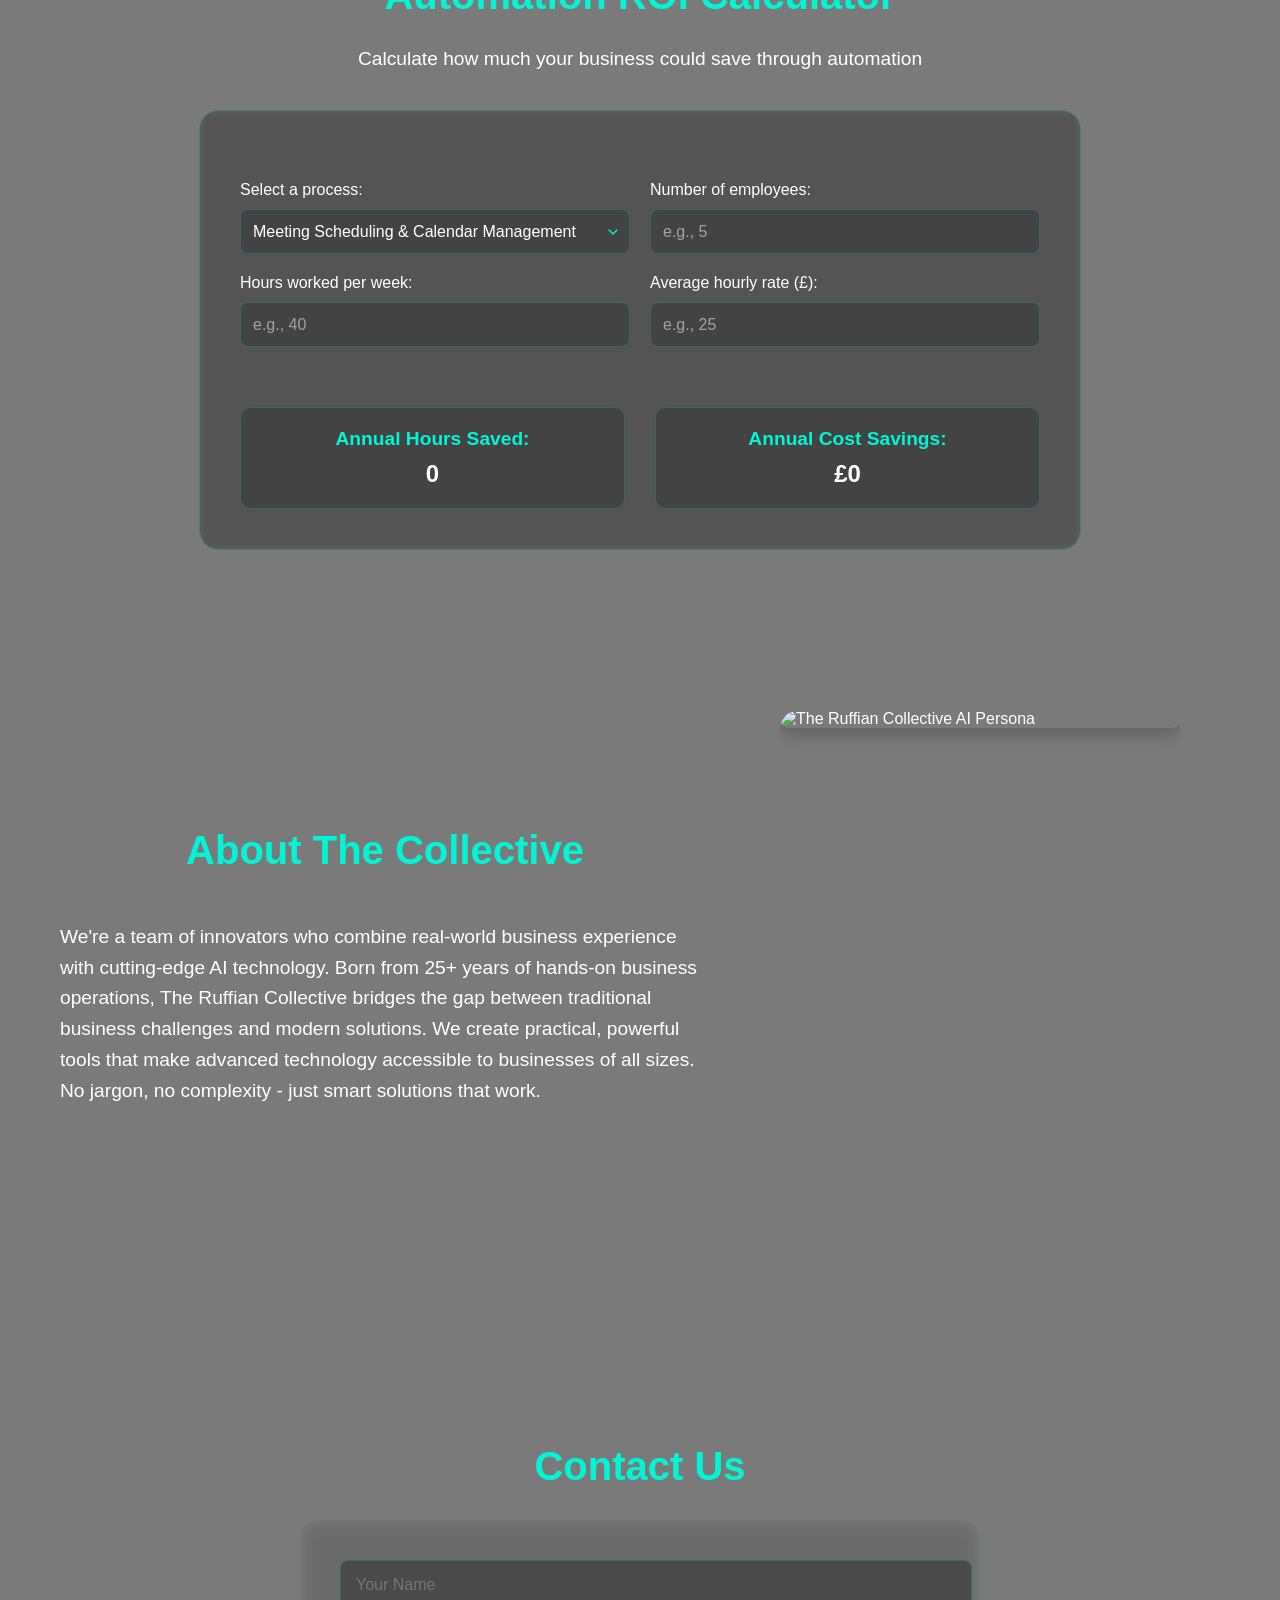
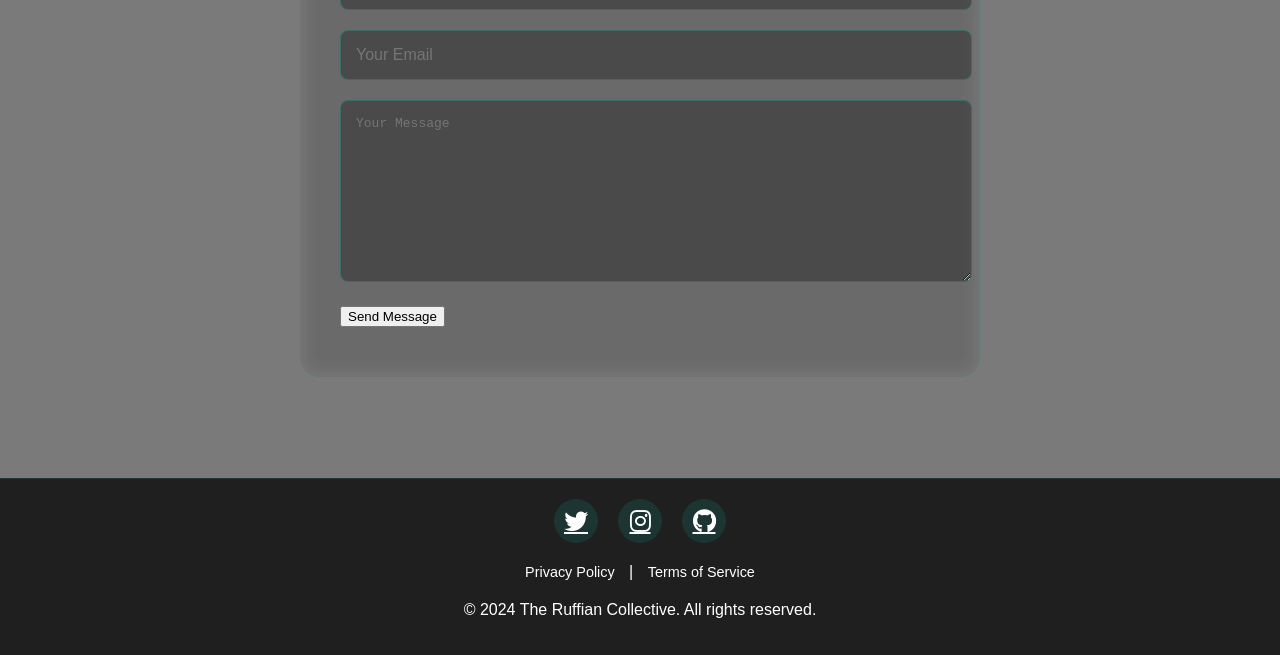
==== commit 36afb7f3: "Update image source in About section Signed-off-by: Dev Ruffian <aruffiancollective@gmail.com>" ====
--- a/index.html
+++ b/index.html
@@ -1008,7 +1008,7 @@
                             <p>We're a team of innovators who combine real-world business experience with cutting-edge AI technology. Born from 25+ years of hands-on business operations, The Ruffian Collective bridges the gap between traditional business challenges and modern solutions. We create practical, powerful tools that make advanced technology accessible to businesses of all sizes. No jargon, no complexity - just smart solutions that work.</p>
                         </div>
                         <div class="about-image">
-                            <img src="https://i.ibb.co/4nkSHLsx/222image.png" alt="The Ruffian Collective AI Persona">
+                            <img src="https://i.ibb.co/vx13KR4m/Whats-App-Image-2025-10-24-at-09-22-36-1.jpg" alt="The Ruffian Collective AI Persona">
                         </div>
                     </div>
                 </div>
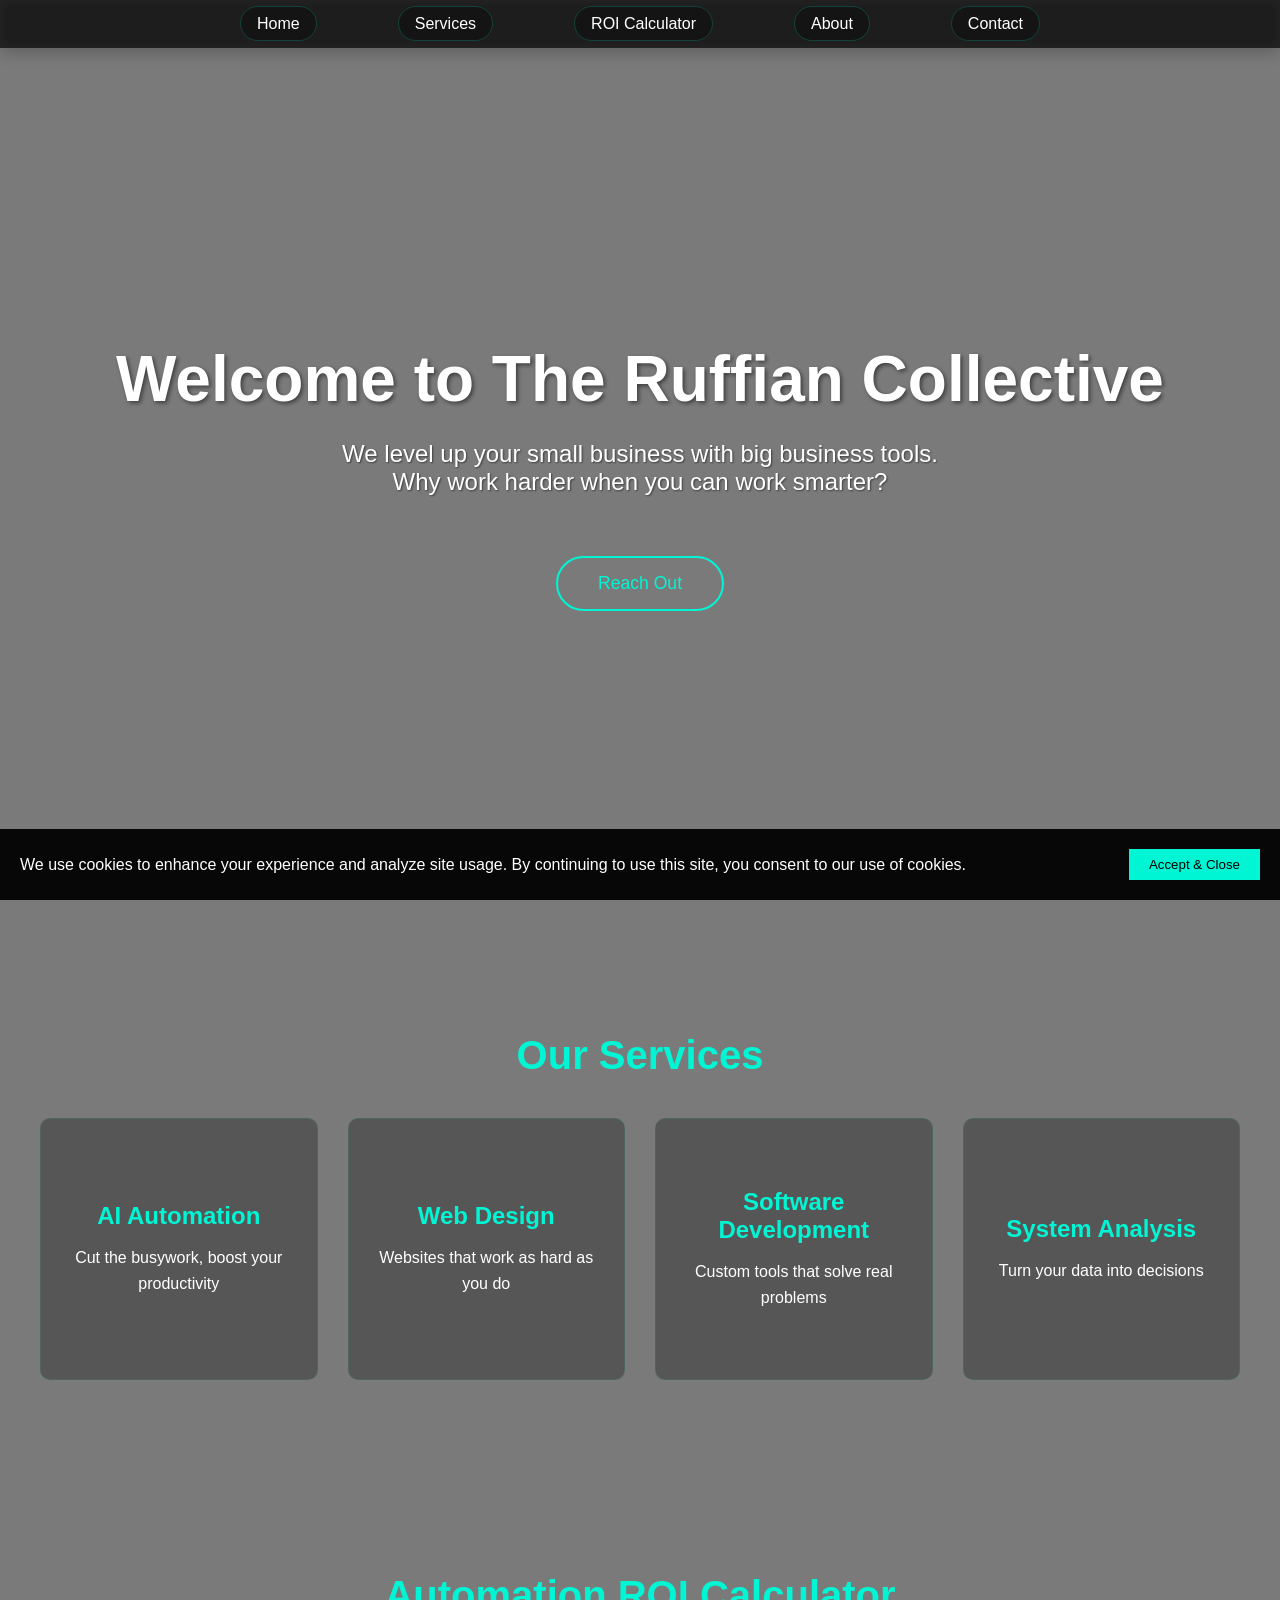
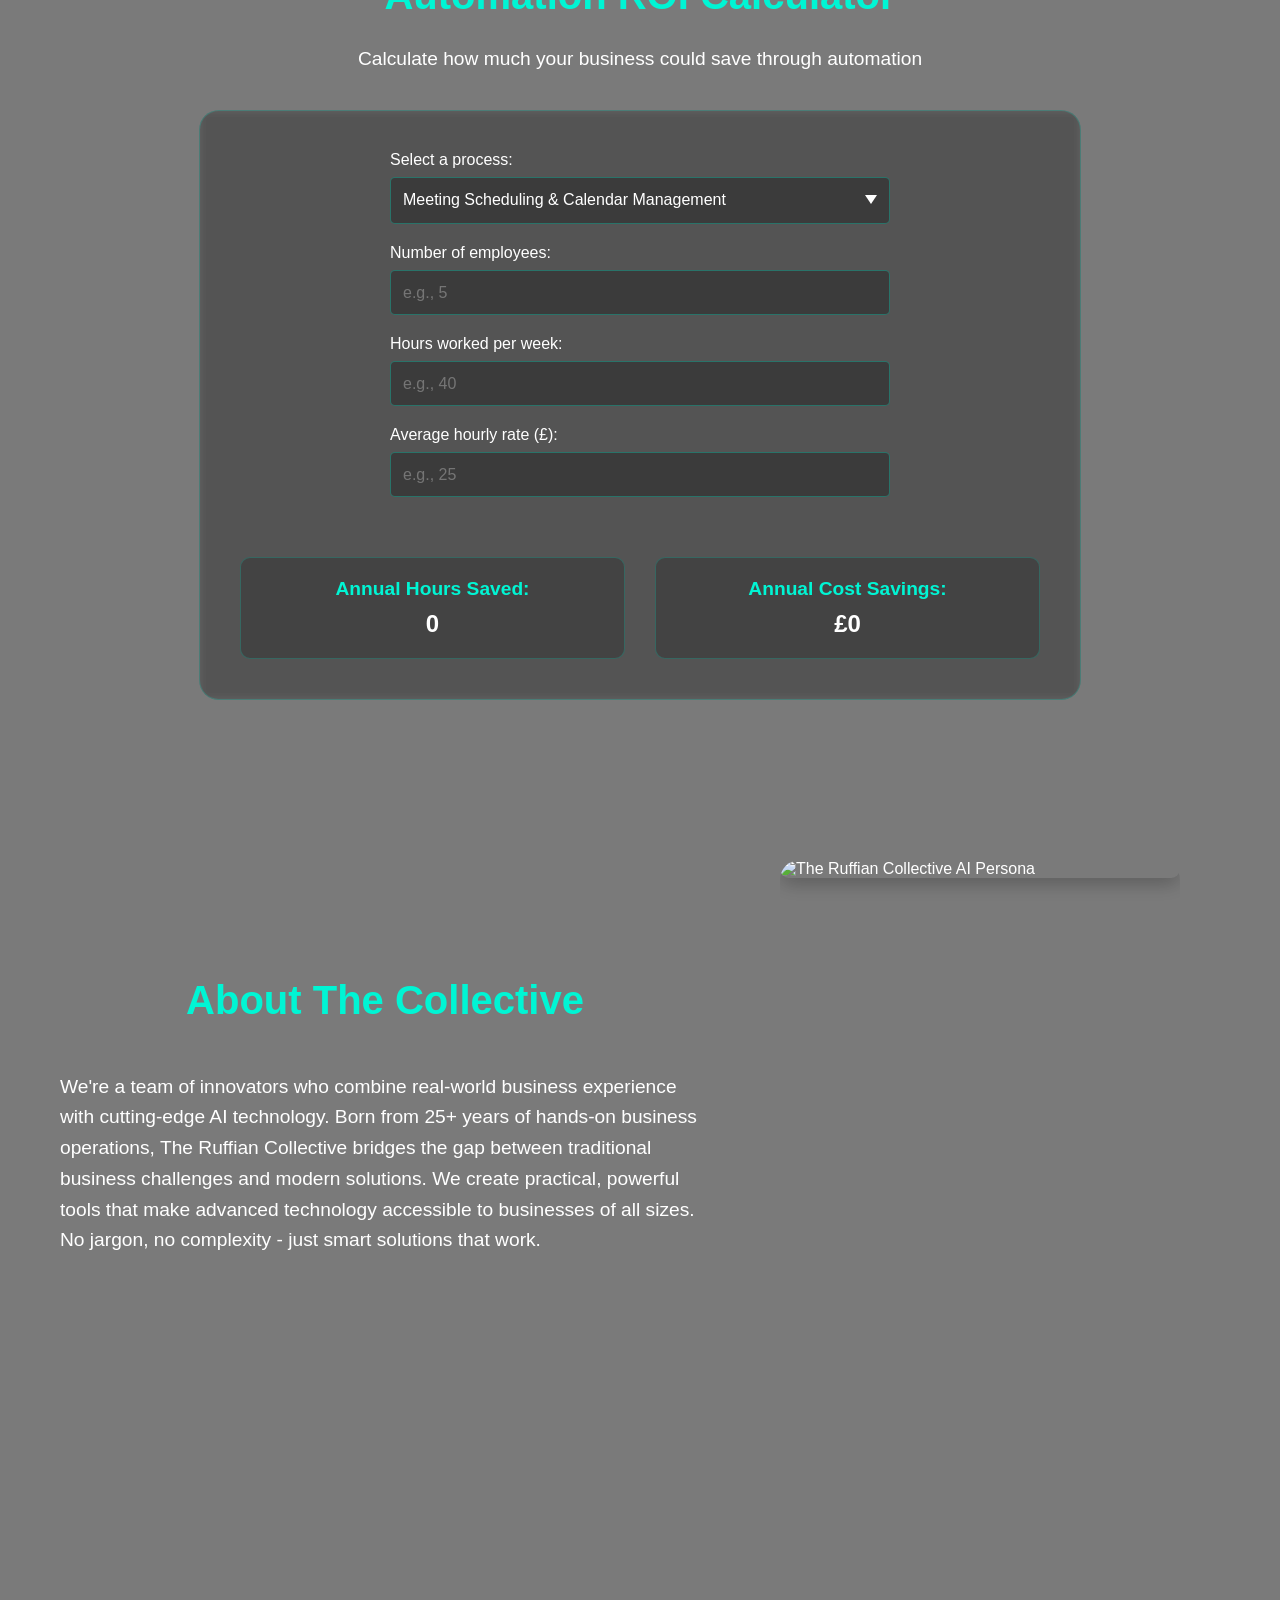
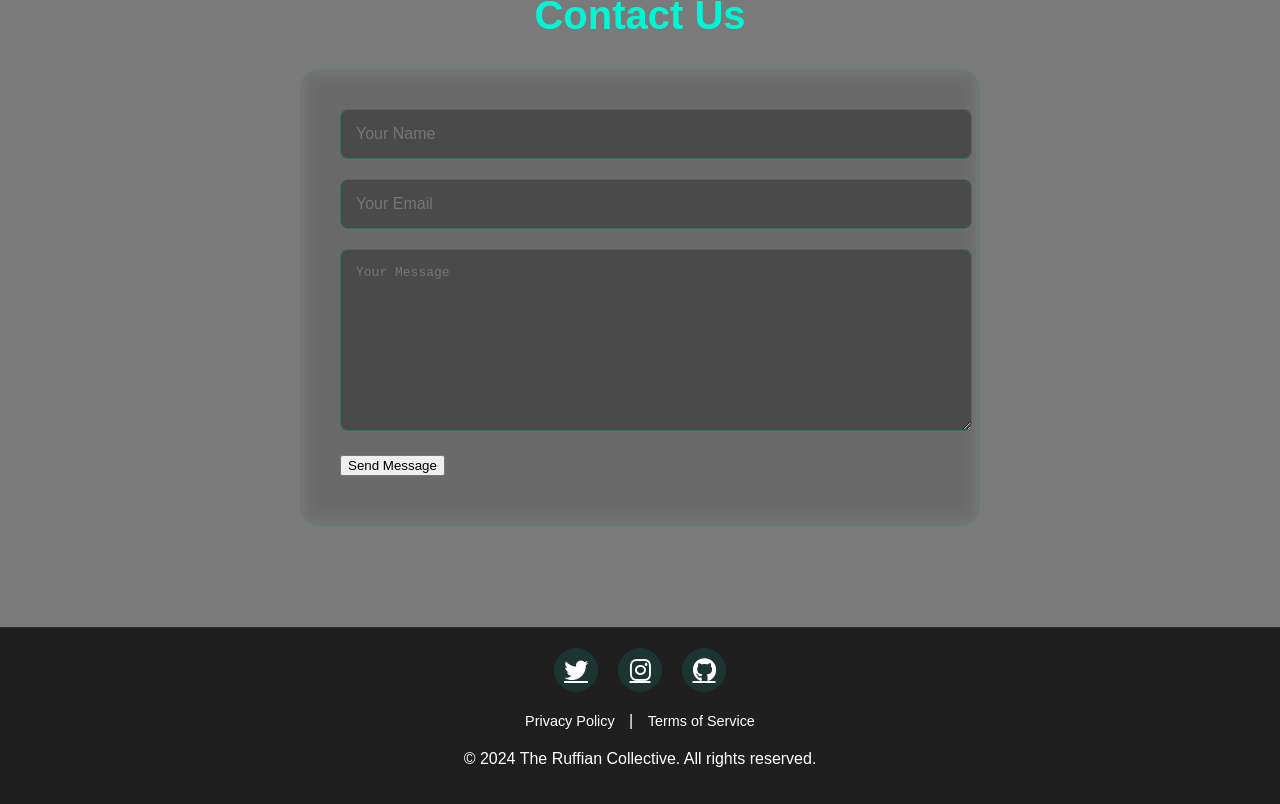
==== commit 1c97d042: "Extract CSS and JavaScript into separate cacheable files - Moved 800+ lines of inline CSS to externa" ====
--- a/index.html
+++ b/index.html
@@ -19,859 +19,7 @@
     })(window,document,'https://static.hotjar.com/c/hotjar-','.js?sv=');
 </script>
     <link rel="preload" as="image" href="https://i.ibb.co/hJdxpxv6/F3-A012-CD-C9-A9-4036-81-BA-F35577-E0-ACD4.png">
-    <style>
-        body {
-            margin: 0;
-            padding: 0;
-            font-family: 'Arial', sans-serif;
-            scroll-behavior: smooth;
-            background-color: rgba(0, 0, 0, 0.4); /* Reduced from 0.7 */
-            color: #fff;
-            position: relative;
-            opacity: 0;
-            animation: fadeIn 0.5s ease-in forwards;
-        }
-
-        @keyframes fadeIn {
-            from { opacity: 0; }
-            to { opacity: 1; }
-        }
-
-        body::before {
-            content: '';
-            position: fixed;
-            top: 0;
-            left: 0;
-            width: 100%;
-            height: 100%;
-            background: rgba(0, 0, 0, 0.2); /* Reduced from 0.3 */
-            z-index: -1;
-        }
-
-        .bg-image {
-            position: fixed;
-            top: 0;
-            left: 0;
-            width: 100%;
-            height: 100%;
-            background: url('https://i.ibb.co/GHLDC7X/bornraskull-no-text-chaos-2-ar-169-style-raw-stylize-9-c9391b26-7a68-4280-836b-5e7a9d63c9c0.png') no-repeat center center;
-            background-size: cover;
-            z-index: -2;
-            opacity: 0;
-            transition: opacity 0.5s ease-in;
-        }
-
-        @media (min-width: 769px) {
-            .bg-image {
-                background-attachment: fixed;
-            }
-        }
-
-        @media (max-width: 768px) {
-            .bg-image {
-                background-position: center;
-                height: 100vh;
-                width: 100vw;
-            }
-        }
-
-        .container {
-            max-width: 1200px;
-            margin: 0 auto;
-            padding: 0 20px;
-        }
-
-        header {
-            background-color: rgba(0, 0, 0, 0.7);
-            position: fixed;
-            width: 100%;
-            z-index: 1000;
-            padding: 15px 0;
-            backdrop-filter: blur(5px);
-            box-shadow: 0 2px 20px rgba(0, 0, 0, 0.3);
-        }
-
-        .hamburger {
-            display: none;
-            cursor: pointer;
-            background: none;
-            border: none;
-            padding: 15px;
-            position: fixed;
-            right: 20px;
-            top: 10px;
-            z-index: 1001;
-        }
-
-        .hamburger-line {
-            display: block;
-            width: 25px;
-            height: 3px;
-            margin: 5px 0;
-            background-color: #fff;
-            transition: transform 0.3s ease-in-out;
-        }
-
-        @media (max-width: 768px) {
-            .hamburger {
-                display: block;
-            }
-
-            nav {
-                position: fixed;
-                top: 0;
-                right: -300px;
-                width: 300px;
-                height: 100vh;
-                background-color: rgba(0, 0, 0, 0.9);
-                backdrop-filter: blur(10px);
-                transition: right 0.3s ease-in-out;
-                z-index: 1000;
-            }
-
-            nav.active {
-                right: 0;
-            }
-
-            nav ul {
-                display: flex;
-                flex-direction: column;
-                padding: 80px 20px 20px;
-                height: 100%;
-            }
-
-            nav ul li {
-                margin: 10px 0;
-            }
-
-            .hamburger.active .hamburger-line:nth-child(1) {
-                transform: rotate(45deg) translate(8px, 6px);
-            }
-
-            .hamburger.active .hamburger-line:nth-child(2) {
-                opacity: 0;
-            }
-
-            .hamburger.active .hamburger-line:nth-child(3) {
-                transform: rotate(-45deg) translate(7px, -5px);
-            }
-        }
-
-        nav {
-            position: relative;
-            max-width: 800px;
-            margin: 0 auto;
-            width: 100%;
-        }
-
-        nav ul {
-            list-style: none;
-            padding: 0;
-            margin: 0;
-            display: flex;
-            justify-content: space-between;
-            width: 100%;
-        }
-
-        nav a {
-            color: #fff;
-            text-decoration: none;
-            font-size: 1em;
-            padding: 8px 16px;
-            border-radius: 20px;
-            border: 1px solid rgba(0, 245, 212, 0.2);
-            transition: all 0.3s ease;
-            background: rgba(0, 0, 0, 0.3);
-        }
-
-        nav a:hover {
-            color: #00f5d4;
-            border-color: rgba(0, 245, 212, 0.4);
-            background: rgba(0, 0, 0, 0.5);
-            transform: translateY(-1px);
-            box-shadow: 0 4px 12px rgba(0, 245, 212, 0.2);
-        }
-
-        @media (max-width: 768px) {
-            .container {
-                padding: 0 15px;
-                width: 100%;
-                box-sizing: border-box;
-            }
-
-            .section {
-                padding: 60px 0;
-                min-height: auto;
-            }
-
-            .hamburger {
-                display: block;
-            }
-
-            nav {
-                position: fixed;
-                top: 0;
-                right: -300px;
-                width: 300px;
-                height: 100vh;
-                background-color: rgba(0, 0, 0, 0.9);
-                backdrop-filter: blur(10px);
-                transition: right 0.3s ease-in-out;
-                z-index: 1000;
-            }
-
-            nav.active {
-                right: 0;
-            }
-
-            nav ul {
-                display: flex !important;
-                flex-direction: column;
-                padding: 80px 20px 20px;
-                height: auto;
-                position: relative !important;
-                right: auto !important;
-                background: none;
-            }
-
-            nav ul li {
-                margin: 10px 0;
-                opacity: 1;
-            }
-
-            nav a {
-                display: block;
-                padding: 12px 20px;
-                text-align: left;
-                border: none;
-                background: none;
-                font-size: 1.1em;
-            }
-
-            nav a:hover {
-                background: rgba(0, 245, 212, 0.1);
-                transform: none;
-                box-shadow: none;
-            }
-
-            .hero {
-                padding-top: 100px;
-            }
-
-            .hero h1 {
-                font-size: 2.5em;
-                margin-bottom: 20px;
-            }
-
-            .hero p {
-                font-size: 1.1em;
-                margin-bottom: 30px;
-            }
-
-            .about-content, .services-content {
-                padding: 20px;
-            }
-        }
-
-        .social-links {
-    display: flex;
-    justify-content: center;
-    gap: 20px;
-    margin-bottom: 20px;
-}
-
-.social-links a {
-    color: #fff;
-    font-size: 24px;
-    transition: all 0.3s ease;
-    padding: 10px;
-    border-radius: 50%;
-    background: rgba(0, 245, 212, 0.1);
-    width: 24px;
-    height: 24px;
-    display: flex;
-    align-items: center;
-    justify-content: center;
-}
-
-.social-links a:hover {
-    color: #00f5d4;
-    transform: translateY(-3px);
-    background: rgba(0, 245, 212, 0.2);
-}
-
-.legal-links {
-    margin-bottom: 20px;
-}
-
-.legal-links a {
-    color: #fff;
-    text-decoration: none;
-    margin: 0 10px;
-    transition: all 0.3s ease;
-    font-size: 0.9em;
-}
-
-.legal-links a:hover {
-    color: #00f5d4;
-}
-
-.cookie-banner {
-    position: fixed;
-    bottom: 0;
-    left: 0;
-    width: 100%;
-    background-color: rgba(0, 0, 0, 0.95);
-    padding: 20px;
-    display: flex;
-    justify-content: space-between;
-    align-items: center;
-    z-index: 1001;
-    box-sizing: border-box;
-}
-
-.cookie-banner.show {
-    transform: translateY(0);
-}
-
-.cookie-banner p {
-    margin: 0;
-    padding-right: 20px;
-}
-
-.cookie-banner .btn {
-    padding: 8px 20px;
-    white-space: nowrap;
-    background: #00f5d4;
-    color: #000;
-    border: none;
-    cursor: pointer;
-    transition: all 0.3s ease;
-}
-
-.cookie-banner .btn:hover {
-    background: #00d4b6;
-    transform: translateY(-2px);
-}
-
-        .scroll-to-top {
-            position: fixed;
-            bottom: 30px;
-            right: 30px;
-            background: rgba(0, 245, 212, 0.2);
-            color: #00f5d4;
-            width: 50px;
-            height: 50px;
-            border-radius: 50%;
-            display: flex;
-            align-items: center;
-            justify-content: center;
-            cursor: pointer;
-            opacity: 0;
-            visibility: hidden;
-            transform: translateY(20px);
-            transition: all 0.3s ease;
-            border: 2px solid #00f5d4;
-            font-size: 24px;
-            z-index: 1000;
-        }
-
-        .scroll-to-top.show {
-            opacity: 1;
-            visibility: visible;
-            transform: translateY(0);
-        }
-
-        .scroll-to-top:hover {
-            background: rgba(0, 245, 212, 0.3);
-            transform: translateY(-5px);
-        }
-
-        /* ROI Calculator Styles */
-        #roi-calculator {
-            background: rgba(0, 0, 0, 0.2); /* Reduced from default darker background */
-            padding: 60px 0;
-        }
-        
-        .calculator-intro {
-            text-align: center;
-            font-size: 1.2em;
-            margin-bottom: 40px;
-        }
-        
-        .calculator-container {
-            display: flex;
-            flex-direction: column;
-            align-items: center;
-            padding: 40px;
-            background: rgba(0, 0, 0, 0.15); /* Light background */
-            border-radius: 20px;
-            border: 1px solid rgba(0, 245, 212, 0.2);
-            max-width: 800px;
-            margin: 0 auto;
-            backdrop-filter: blur(5px);
-        }
-
-        .calculator-inputs {
-            display: flex;
-            flex-direction: column;
-            gap: 20px;
-            margin-bottom: 30px;
-            width: 100%;
-            max-width: 500px;
-        }
-
-        .input-group {
-            display: flex;
-            flex-direction: column;
-            gap: 8px;
-            width: 100%;
-        }
-
-        .calc-input {
-            width: 100%;
-            padding: 12px;
-            border: 1px solid rgba(0, 245, 212, 0.3);
-            border-radius: 5px;
-            background: rgba(0, 0, 0, 0.3);
-            color: #fff;
-            font-size: 16px;
-            box-sizing: border-box;
-            height: auto;
-            min-height: 45px;
-        }
-
-        select.calc-input {
-            appearance: none;
-            -webkit-appearance: none;
-            -moz-appearance: none;
-            background-image: url("data:image/svg+xml,%3Csvg xmlns='http://www.w3.org/2000/svg' width='12' height='12' viewBox='0 0 12 12'%3E%3Cpath fill='%23ffffff' d='M6 9L0 0h12z'/%3E%3C/svg%3E");
-            background-repeat: no-repeat;
-            background-position: right 12px center;
-            padding-right: 35px;
-            line-height: 1.3;
-        }
-
-        @media (max-width: 768px) {
-            .calculator-inputs {
-                padding: 0;
-                width: 100%;
-            }
-
-            .input-group {
-                margin-bottom: 15px;
-            }
-
-            .calc-input {
-                width: 100%;
-                font-size: 16px;
-                padding: 10px;
-            }
-
-            select.calc-input {
-                padding-top: 10px;
-                padding-bottom: 10px;
-                white-space: normal;
-                height: auto;
-            }
-
-            .calculator-results {
-                padding: 15px;
-                margin-top: 20px;
-            }
-        }
-
-        .calculator-results {
-            display: grid;
-            grid-template-columns: repeat(auto-fit, minmax(200px, 1fr));
-            gap: 30px;
-            width: 100%;
-            margin-top: 30px;
-            text-align: center;
-        }
-
-        .result-item {
-            background: rgba(0, 0, 0, 0.2);
-            padding: 20px;
-            border-radius: 10px;
-            border: 1px solid rgba(0, 245, 212, 0.2);
-        }
-
-        .result-item h4 {
-            color: #00f5d4;
-            margin: 0 0 10px 0;
-            font-size: 1.2em;
-        }
-
-        .result-item p {
-            margin: 0;
-            font-size: 1.5em;
-            font-weight: bold;
-        }
-
-        .hero {
-            height: 100vh;
-            display: flex;
-            align-items: center;
-            justify-content: center;
-            text-align: center;
-            position: relative;
-        }
-
-        .hero h1 {
-            position: relative;
-            z-index: 1;
-            font-size: 4em;
-            margin-bottom: 20px;
-            text-shadow: 2px 2px 4px rgba(0, 0, 0, 0.5);
-        }
-
-        .hero p {
-            position: relative;
-            z-index: 1;
-            font-size: 1.5em;
-            margin-bottom: 30px;
-            text-shadow: 1px 1px 2px rgba(0, 0, 0, 0.5);
-            max-width: 800px;
-            margin-left: auto;
-            margin-right: auto;
-        }
-
-        .hero .btn {
-            position: relative;
-            z-index: 1;
-            display: inline-block;
-            padding: 15px 40px;
-            background-color: transparent;
-            color: #00f5d4;
-            text-decoration: none;
-            border: 2px solid #00f5d4;
-            border-radius: 30px;
-            font-size: 1.1em;
-            transition: all 0.3s ease;
-            margin-top: 30px;
-            position: relative;
-            animation: pulse 2s infinite;
-        }
-
-        @keyframes pulse {
-            0% {
-                box-shadow: 0 0 0 0 rgba(0, 245, 212, 0.4);
-            }
-            70% {
-                box-shadow: 0 0 0 15px rgba(0, 245, 212, 0);
-            }
-            100% {
-                box-shadow: 0 0 0 0 rgba(0, 245, 212, 0);
-            }
-        }
-
-        .hero .btn:hover {
-            background-color: #00f5d4;
-            color: #000;
-            transform: translateY(-2px);
-            box-shadow: 0 6px 20px rgba(0, 245, 212, 0.4);
-            animation: none;
-        }
-
-        .section {
-            padding: 100px 0;
-            position: relative;
-            background: rgba(0, 0, 0, 0.2);
-        }
-
-        .lower-sections-wrapper {
-            position: relative;
-        }
-
-        #about, #services, #contact {
-            position: relative;
-        }
-
-        .section h2 {
-            color: #00f5d4;
-            font-size: 2.5em;
-            text-align: center;
-            margin-bottom: 30px;
-        }
-
-        .about-content {
-            display: grid;
-            grid-template-columns: 1.5fr 1fr;
-            gap: 50px;
-            align-items: center;
-        }
-
-        .about-text {
-            display: flex;
-            flex-direction: column;
-            justify-content: center;
-            padding: 20px;
-        }
-
-        .about-text p {
-            font-size: 1.2em;
-            line-height: 1.6;
-            margin-bottom: 20px;
-        }
-
-        .about-image {
-            position: relative;
-            border-radius: 20px;
-            overflow: hidden;
-            aspect-ratio: 4/5;
-            height: 500px;
-        }
-
-        .about-image img {
-            max-width: 100%;
-            height: auto;
-            display: block;
-            border-radius: 10px;
-            box-shadow: 0 4px 20px rgba(0, 0, 0, 0.3);
-        }
-
-        .services {
-            display: grid;
-            grid-template-columns: repeat(auto-fit, minmax(250px, 1fr));
-            gap: 30px;
-            margin-top: 40px;
-        }
-
-        .service-item {
-            background: rgba(0, 0, 0, 0.3);
-            padding: 30px;
-            border-radius: 10px;
-            border: 1px solid rgba(0, 245, 212, 0.1);
-            transition: all 0.3s ease;
-            perspective: 1000px;
-            cursor: pointer;
-            height: 200px;
-        }
-
-        .service-item-inner {
-            position: relative;
-            width: 100%;
-            height: 100%;
-            text-align: center;
-            transition: transform 0.8s;
-            transform-style: preserve-3d;
-        }
-
-        .service-item:hover .service-item-inner {
-            transform: rotateY(180deg);
-        }
-
-        .service-front, .service-back {
-            position: absolute;
-            width: 100%;
-            height: 100%;
-            backface-visibility: hidden;
-            display: flex;
-            flex-direction: column;
-            justify-content: center;
-            align-items: center;
-        }
-
-        .service-back {
-            background: rgba(0, 0, 0, 0.4);
-            transform: rotateY(180deg);
-            border-radius: 10px;
-            padding: 20px;
-        }
-
-        .service-item h3 {
-            color: #00f5d4;
-            margin: 0 0 15px 0;
-            font-size: 1.5em;
-        }
-
-        .service-item p {
-            margin: 0;
-            line-height: 1.6;
-        }
-
-        @media (max-width: 768px) {
-            .service-item {
-                height: 220px;
-            }
-        }
-
-        #contact form {
-            max-width: 600px;
-            margin: 0 auto;
-            background: rgba(255, 255, 255, 0.05);
-            padding: 40px;
-            border-radius: 20px;
-            border: 1px solid rgba(0, 245, 212, 0.1);
-            backdrop-filter: blur(10px);
-        }
-
-        #contact input,
-        #contact textarea {
-            width: 100%;
-            padding: 15px;
-            margin-bottom: 20px;
-            border: 1px solid rgba(0, 245, 212, 0.2);
-            background: rgba(0, 0, 0, 0.3);
-            border-radius: 8px;
-            color: #fff;
-            font-size: 1em;
-            transition: all 0.3s ease;
-        }
-
-        #contact input:focus,
-        #contact textarea:focus {
-            border-color: #00f5d4;
-            outline: none;
-            box-shadow: 0 0 10px rgba(0, 245, 212, 0.2);
-        }
-
-        #contact textarea {
-            height: 150px;
-            resize: vertical;
-        }
-
-        footer {
-            background-color: rgba(0, 0, 0, 0.8);
-            padding: 20px 0;
-            position: relative;
-            z-index: 1;
-            text-align: center;
-            border-top: 1px solid rgba(0, 245, 212, 0.1);
-        }
-
-        /* Calculator styles */
-        .calculator-inputs {
-            display: grid;
-            grid-template-columns: repeat(2, 1fr);
-            gap: 20px;
-            width: 100%;
-            margin: 30px 0;
-            max-width: 800px;
-        }
-
-        @media (max-width: 768px) {
-            .calculator-inputs {
-                grid-template-columns: 1fr;
-            }
-        }
-
-        .calculator-results {
-            display: grid;
-            grid-template-columns: repeat(auto-fit, minmax(200px, 1fr));
-            gap: 30px;
-            width: 100%;
-            margin-top: 30px;
-            text-align: center;
-        }
-
-        .input-group {
-            display: flex;
-            flex-direction: column;
-            gap: 10px;
-        }
-
-        .calc-input {
-            padding: 12px;
-            border: 1px solid rgba(0, 245, 212, 0.2);
-            border-radius: 8px;
-            background: rgba(0, 0, 0, 0.2);
-            color: #fff;
-            font-size: 1em;
-            transition: all 0.3s ease;
-        }
-
-        .calc-input:focus {
-            outline: none;
-            border-color: #00f5d4;
-            box-shadow: 0 0 10px rgba(0, 245, 212, 0.2);
-        }
-
-        .calc-input::placeholder {
-            color: rgba(255, 255, 255, 0.5);
-        }
-
-        #process-select {
-            height: 42px;
-            appearance: none;
-            padding-right: 30px;
-            background-image: url("data:image/svg+xml,%3Csvg xmlns='http://www.w3.org/2000/svg' width='24' height='24' viewBox='0 0 24 24' fill='none' stroke='%2300f5d4' stroke-width='2' stroke-linecap='round' stroke-linejoin='round'%3E%3Cpolyline points='6 9 12 15 18 9'%3E%3C/polyline%3E%3C/svg%3E");
-            background-repeat: no-repeat;
-            background-position: right 8px center;
-            background-size: 16px;
-        }
-
-        .result-item {
-            background: rgba(0, 0, 0, 0.2);
-            padding: 20px;
-            border-radius: 10px;
-            border: 1px solid rgba(0, 245, 212, 0.2);
-        }
-
-        .result-item h4 {
-            color: #00f5d4;
-            margin: 0 0 10px 0;
-            font-size: 1.2em;
-        }
-
-        .result-item p {
-            margin: 0;
-            font-size: 1.5em;
-            font-weight: bold;
-        }
-
-        @media (max-width: 768px) {
-            html, body {
-                overflow-x: hidden;
-                width: 100%;
-                position: relative;
-            }
-
-            .container {
-                padding: 0 15px;
-                width: 100%;
-                box-sizing: border-box;
-                overflow-x: hidden;
-            }
-
-            .about-content {
-                display: flex;
-                flex-direction: column;
-                gap: 20px;
-            }
-
-            .about-image {
-                width: 100%;
-                margin: 0 auto;
-            }
-
-            .about-image img {
-                width: 100%;
-                height: auto;
-                margin: 0 auto;
-            }
-
-            .cookie-banner {
-                flex-direction: column;
-                text-align: center;
-                gap: 15px;
-                padding: 15px;
-                bottom: 0;
-            }
-
-            .cookie-banner p {
-                margin: 0;
-                padding: 0 10px;
-            }
-
-            .cookie-banner .btn {
-                margin: 10px 0;
-                width: 100%;
-                max-width: 200px;
-            }
-        }
-    </style>
+    <link rel="stylesheet" href="styles.css">
 </head>
 
 <body>
@@ -1057,227 +205,7 @@
     <script src="https://www.gstatic.com/firebasejs/10.7.1/firebase-app-compat.js"></script>
     <script src="https://www.gstatic.com/firebasejs/10.7.1/firebase-firestore-compat.js"></script>
 
-    <script>
-        // Initialize Firebase
-        const firebaseConfig = {
-            apiKey: "AIzaSyBSW_bD98jAUXMEEsV5f0VFipJhUn8wVUo",
-            authDomain: "ruffian-collective.firebaseapp.com",
-            projectId: "ruffian-collective",
-            storageBucket: "ruffian-collective.firebasestorage.app",
-            messagingSenderId: "812554351915",
-            appId: "1:812554351915:web:2992367487887f53e3c16e",
-            measurementId: "G-1R6N8Z3Q86"
-        };
-
-        // Initialize Firebase
-        firebase.initializeApp(firebaseConfig);
-        const db = firebase.firestore();
-    </script>
-
-    <script>
-        // Contact form submission handler
-        document.getElementById('contact-form').addEventListener('submit', async function(e) {
-            e.preventDefault();
-            
-            const submitButton = this.querySelector('button[type="submit"]');
-            const formStatus = document.getElementById('form-status');
-            
-            // Disable submit button and show loading state
-            submitButton.disabled = true;
-            submitButton.textContent = 'Sending...';
-            formStatus.textContent = '';
-            
-            const name = document.getElementById('name').value;
-            const email = document.getElementById('email').value;
-            const message = document.getElementById('message').value;
-            
-            try {
-                await db.collection('contacts').add({
-                    name: name,
-                    email: email,
-                    message: message,
-                    timestamp: firebase.firestore.FieldValue.serverTimestamp()
-                });
-                
-                // Clear form
-                this.reset();
-                
-                // Redirect to thank you page
-                window.location.href = 'thank-you.html';
-            } catch (error) {
-                console.error("Error submitting form:", error.code, error.message);
-                formStatus.textContent = `Error: ${error.message || "There was an error submitting your message. Please try again."}`;
-                formStatus.style.color = "#ff4444";
-                
-                // Re-enable submit button
-                submitButton.disabled = false;
-                submitButton.textContent = 'Send Message';
-            }
-        });
-
-        document.addEventListener('DOMContentLoaded', function() {
-            document.querySelectorAll('a[href^="#"]').forEach(anchor => {
-                anchor.addEventListener('click', function (e) {
-                    e.preventDefault();
-                    document.querySelector(this.getAttribute('href')).scrollIntoView({
-                        behaviour: 'smooth'
-                    });
-                });
-            });
-        });
-        document.addEventListener('DOMContentLoaded', function() {
-            document.querySelectorAll('a[href^="#"]').forEach(anchor => {
-                anchor.addEventListener('click', function (e) {
-                    e.preventDefault();
-                    document.querySelector(this.getAttribute('href')).scrollIntoView({
-                        behaviour: 'smooth'
-                    });
-                });
-            });
-        });
-        document.addEventListener('DOMContentLoaded', function() {
-            document.querySelectorAll('a[href^="#"]').forEach(anchor => {
-                anchor.addEventListener('click', function (e) {
-                    e.preventDefault();
-                    document.querySelector(this.getAttribute('href')).scrollIntoView({
-                        behaviour: 'smooth'
-                    });
-                });
-            });
-        });
-        document.addEventListener('DOMContentLoaded', function() {
-            const bgImage = document.querySelector('.bg-image');
-            bgImage.style.opacity = 1;
-            document.body.style.opacity = 1;
-        });
-        // Cookie consent handling
-        function acceptCookies() {
-            document.querySelector('.cookie-banner').style.transform = 'translateY(100%)';
-            localStorage.setItem('cookiesAccepted', 'true');
-        }
-
-        // Check if cookies were previously accepted
-        document.addEventListener('DOMContentLoaded', function() {
-            if (!localStorage.getItem('cookiesAccepted')) {
-                setTimeout(() => {
-                    document.querySelector('.cookie-banner').classList.add('show');
-                }, 1000);
-            }
-        });
-
-        // Scroll to top functionality
-        const scrollToTopBtn = document.querySelector('.scroll-to-top');
-        
-        window.addEventListener('scroll', () => {
-            if (window.pageYOffset > 300) {
-                scrollToTopBtn.classList.add('show');
-            } else {
-                scrollToTopBtn.classList.remove('show');
-            }
-        });
-
-        scrollToTopBtn.addEventListener('click', () => {
-            window.scrollTo({
-                top: 0,
-                behavior: 'smooth'
-            });
-        });
-
-        // Mobile menu functionality
-        const hamburger = document.querySelector('.hamburger');
-        const nav = document.querySelector('nav');
-        const navLinks = document.querySelectorAll('nav ul li a');
-
-        hamburger.addEventListener('click', () => {
-            hamburger.classList.toggle('active');
-            nav.classList.toggle('active');
-        });
-
-        // Close menu when clicking a link
-        navLinks.forEach(link => {
-            link.addEventListener('click', () => {
-                hamburger.classList.remove('active');
-                nav.classList.remove('active');
-            });
-        });
-
-        // Close menu when clicking outside
-        document.addEventListener('click', (e) => {
-            if (!nav.contains(e.target) && !hamburger.contains(e.target) && nav.classList.contains('active')) {
-                hamburger.classList.remove('active');
-                nav.classList.remove('active');
-            }
-        });
-    </script>
-
-    <script>
-        // ROI Calculator Form Handling
-        document.getElementById('calculator-access').addEventListener('submit', function(e) {
-            e.preventDefault();
-            const email = document.getElementById('calc-email').value;
-            
-            // Store email for later use
-            localStorage.setItem('calculator_email', email);
-            
-            // Here you would typically send the email to your backend
-            // For now, we'll just show a success message
-            const form = this;
-            const btn = form.querySelector('button');
-            const originalText = btn.textContent;
-            
-            btn.textContent = 'Processing...';
-            
-            // Simulate processing
-            setTimeout(() => {
-                btn.textContent = 'Success! ';
-                form.reset();
-                
-                // Reset button after 2 seconds
-                setTimeout(() => {
-                    btn.textContent = originalText;
-                }, 2000);
-                
-                // TODO: Implement actual form submission and calculator display
-            }, 1000);
-        });
-    </script>
-
-    <script>
-        // ROI Calculator functionality
-        function updateCalculations() {
-            const process = document.getElementById('process-select').value;
-            const employees = parseInt(document.getElementById('employees').value) || 0;
-            const hours = parseInt(document.getElementById('hours').value) || 0;
-            const rate = parseFloat(document.getElementById('rate').value) || 0;
-
-            // Assume 20% of time is spent on the selected task
-            const timeSpentOnTask = 0.2;
-            
-            // Different time reduction percentages based on process type
-            const timeReduction = {
-                'meeting-scheduling': 0.7, // 70% time reduction
-                'invoice-processing': 0.8, // 80% time reduction
-                'inventory-management': 0.6, // 60% time reduction
-                'report-generation': 0.75 // 75% time reduction
-            };
-
-            // Calculate annual hours saved
-            const annualHours = employees * hours * 52 * timeSpentOnTask * timeReduction[process];
-            const annualSavings = annualHours * rate;
-
-            // Update the display with formatted numbers
-            document.getElementById('hours-saved').textContent = Math.round(annualHours).toLocaleString();
-            document.getElementById('cost-saved').textContent = '£' + Math.round(annualSavings).toLocaleString();
-        }
-
-        // Add event listeners to all calculator inputs
-        document.getElementById('process-select').addEventListener('change', updateCalculations);
-        document.getElementById('employees').addEventListener('input', updateCalculations);
-        document.getElementById('hours').addEventListener('input', updateCalculations);
-        document.getElementById('rate').addEventListener('input', updateCalculations);
-
-        // Initial calculation
-        updateCalculations();
-    </script>
+    <!-- External JavaScript -->
+    <script src="script.js"></script>
 </body>
 </html>
--- a/styles.css
+++ b/styles.css
@@ -0,0 +1,771 @@
+body {
+    margin: 0;
+    padding: 0;
+    font-family: 'Arial', sans-serif;
+    scroll-behavior: smooth;
+    background-color: rgba(0, 0, 0, 0.4); /* Reduced from 0.7 */
+    color: #fff;
+    position: relative;
+    opacity: 0;
+    animation: fadeIn 0.5s ease-in forwards;
+}
+
+@keyframes fadeIn {
+    from { opacity: 0; }
+    to { opacity: 1; }
+}
+
+body::before {
+    content: '';
+    position: fixed;
+    top: 0;
+    left: 0;
+    width: 100%;
+    height: 100%;
+    background: rgba(0, 0, 0, 0.2); /* Reduced from 0.3 */
+    z-index: -1;
+}
+
+.bg-image {
+    position: fixed;
+    top: 0;
+    left: 0;
+    width: 100%;
+    height: 100%;
+    background: url('https://i.ibb.co/GHLDC7X/bornraskull-no-text-chaos-2-ar-169-style-raw-stylize-9-c9391b26-7a68-4280-836b-5e7a9d63c9c0.png') no-repeat center center;
+    background-size: cover;
+    z-index: -2;
+    opacity: 0;
+    transition: opacity 0.5s ease-in;
+}
+
+@media (min-width: 769px) {
+    .bg-image {
+        background-attachment: fixed;
+    }
+}
+
+@media (max-width: 768px) {
+    .bg-image {
+        background-position: center;
+        height: 100vh;
+        width: 100vw;
+    }
+}
+
+.container {
+    max-width: 1200px;
+    margin: 0 auto;
+    padding: 0 20px;
+}
+
+header {
+    background-color: rgba(0, 0, 0, 0.7);
+    position: fixed;
+    width: 100%;
+    z-index: 1000;
+    padding: 15px 0;
+    backdrop-filter: blur(5px);
+    box-shadow: 0 2px 20px rgba(0, 0, 0, 0.3);
+}
+
+.hamburger {
+    display: none;
+    cursor: pointer;
+    background: none;
+    border: none;
+    padding: 15px;
+    position: fixed;
+    right: 20px;
+    top: 10px;
+    z-index: 1001;
+}
+
+.hamburger-line {
+    display: block;
+    width: 25px;
+    height: 3px;
+    margin: 5px 0;
+    background-color: #fff;
+    transition: transform 0.3s ease-in-out;
+}
+
+@media (max-width: 768px) {
+    .hamburger {
+        display: block;
+    }
+
+    nav {
+        position: fixed;
+        top: 0;
+        right: -300px;
+        width: 300px;
+        height: 100vh;
+        background-color: rgba(0, 0, 0, 0.9);
+        backdrop-filter: blur(10px);
+        transition: right 0.3s ease-in-out;
+        z-index: 1000;
+    }
+
+    nav.active {
+        right: 0;
+    }
+
+    nav ul {
+        display: flex;
+        flex-direction: column;
+        padding: 80px 20px 20px;
+        height: 100%;
+    }
+
+    nav ul li {
+        margin: 10px 0;
+    }
+
+    .hamburger.active .hamburger-line:nth-child(1) {
+        transform: rotate(45deg) translate(8px, 6px);
+    }
+
+    .hamburger.active .hamburger-line:nth-child(2) {
+        opacity: 0;
+    }
+
+    .hamburger.active .hamburger-line:nth-child(3) {
+        transform: rotate(-45deg) translate(7px, -5px);
+    }
+}
+
+nav {
+    position: relative;
+    max-width: 800px;
+    margin: 0 auto;
+    width: 100%;
+}
+
+nav ul {
+    list-style: none;
+    padding: 0;
+    margin: 0;
+    display: flex;
+    justify-content: space-between;
+    width: 100%;
+}
+
+nav a {
+    color: #fff;
+    text-decoration: none;
+    font-size: 1em;
+    padding: 8px 16px;
+    border-radius: 20px;
+    border: 1px solid rgba(0, 245, 212, 0.2);
+    transition: all 0.3s ease;
+    background: rgba(0, 0, 0, 0.3);
+}
+
+nav a:hover {
+    color: #00f5d4;
+    border-color: rgba(0, 245, 212, 0.4);
+    background: rgba(0, 0, 0, 0.5);
+    transform: translateY(-1px);
+    box-shadow: 0 4px 12px rgba(0, 245, 212, 0.2);
+}
+
+@media (max-width: 768px) {
+    .container {
+        padding: 0 15px;
+        width: 100%;
+        box-sizing: border-box;
+    }
+
+    .section {
+        padding: 60px 0;
+        min-height: auto;
+    }
+
+    .hamburger {
+        display: block;
+    }
+
+    nav {
+        position: fixed;
+        top: 0;
+        right: -300px;
+        width: 300px;
+        height: 100vh;
+        background-color: rgba(0, 0, 0, 0.9);
+        backdrop-filter: blur(10px);
+        transition: right 0.3s ease-in-out;
+        z-index: 1000;
+    }
+
+    nav.active {
+        right: 0;
+    }
+
+    nav ul {
+        display: flex !important;
+        flex-direction: column;
+        padding: 80px 20px 20px;
+        height: auto;
+        position: relative !important;
+        right: auto !important;
+        background: none;
+    }
+
+    nav ul li {
+        margin: 10px 0;
+        opacity: 1;
+    }
+
+    nav a {
+        display: block;
+        padding: 12px 20px;
+        text-align: left;
+        border: none;
+        background: none;
+        font-size: 1.1em;
+    }
+
+    nav a:hover {
+        background: rgba(0, 245, 212, 0.1);
+        transform: none;
+        box-shadow: none;
+    }
+
+    .hero {
+        padding-top: 100px;
+    }
+
+    .hero h1 {
+        font-size: 2.5em;
+        margin-bottom: 20px;
+    }
+
+    .hero p {
+        font-size: 1.1em;
+        margin-bottom: 30px;
+    }
+
+    .about-content, .services-content {
+        padding: 20px;
+    }
+}
+
+.social-links {
+    display: flex;
+    justify-content: center;
+    gap: 20px;
+    margin-bottom: 20px;
+}
+
+.social-links a {
+    color: #fff;
+    font-size: 24px;
+    transition: all 0.3s ease;
+    padding: 10px;
+    border-radius: 50%;
+    background: rgba(0, 245, 212, 0.1);
+    width: 24px;
+    height: 24px;
+    display: flex;
+    align-items: center;
+    justify-content: center;
+}
+
+.social-links a:hover {
+    color: #00f5d4;
+    transform: translateY(-3px);
+    background: rgba(0, 245, 212, 0.2);
+}
+
+.legal-links {
+    margin-bottom: 20px;
+}
+
+.legal-links a {
+    color: #fff;
+    text-decoration: none;
+    margin: 0 10px;
+    transition: all 0.3s ease;
+    font-size: 0.9em;
+}
+
+.legal-links a:hover {
+    color: #00f5d4;
+}
+
+.cookie-banner {
+    position: fixed;
+    bottom: 0;
+    left: 0;
+    width: 100%;
+    background-color: rgba(0, 0, 0, 0.95);
+    padding: 20px;
+    display: flex;
+    justify-content: space-between;
+    align-items: center;
+    z-index: 1001;
+    box-sizing: border-box;
+}
+
+.cookie-banner.show {
+    transform: translateY(0);
+}
+
+.cookie-banner p {
+    margin: 0;
+    padding-right: 20px;
+}
+
+.cookie-banner .btn {
+    padding: 8px 20px;
+    white-space: nowrap;
+    background: #00f5d4;
+    color: #000;
+    border: none;
+    cursor: pointer;
+    transition: all 0.3s ease;
+}
+
+.cookie-banner .btn:hover {
+    background: #00d4b6;
+    transform: translateY(-2px);
+}
+
+.scroll-to-top {
+    position: fixed;
+    bottom: 30px;
+    right: 30px;
+    background: rgba(0, 245, 212, 0.2);
+    color: #00f5d4;
+    width: 50px;
+    height: 50px;
+    border-radius: 50%;
+    display: flex;
+    align-items: center;
+    justify-content: center;
+    cursor: pointer;
+    opacity: 0;
+    visibility: hidden;
+    transform: translateY(20px);
+    transition: all 0.3s ease;
+    border: 2px solid #00f5d4;
+    font-size: 24px;
+    z-index: 1000;
+}
+
+.scroll-to-top.show {
+    opacity: 1;
+    visibility: visible;
+    transform: translateY(0);
+}
+
+.scroll-to-top:hover {
+    background: rgba(0, 245, 212, 0.3);
+    transform: translateY(-5px);
+}
+
+/* ROI Calculator Styles */
+#roi-calculator {
+    background: rgba(0, 0, 0, 0.2); /* Reduced from default darker background */
+    padding: 60px 0;
+}
+
+.calculator-intro {
+    text-align: center;
+    font-size: 1.2em;
+    margin-bottom: 40px;
+}
+
+.calculator-container {
+    display: flex;
+    flex-direction: column;
+    align-items: center;
+    padding: 40px;
+    background: rgba(0, 0, 0, 0.15); /* Light background */
+    border-radius: 20px;
+    border: 1px solid rgba(0, 245, 212, 0.2);
+    max-width: 800px;
+    margin: 0 auto;
+    backdrop-filter: blur(5px);
+}
+
+.calculator-inputs {
+    display: flex;
+    flex-direction: column;
+    gap: 20px;
+    margin-bottom: 30px;
+    width: 100%;
+    max-width: 500px;
+}
+
+.input-group {
+    display: flex;
+    flex-direction: column;
+    gap: 8px;
+    width: 100%;
+}
+
+.calc-input {
+    width: 100%;
+    padding: 12px;
+    border: 1px solid rgba(0, 245, 212, 0.3);
+    border-radius: 5px;
+    background: rgba(0, 0, 0, 0.3);
+    color: #fff;
+    font-size: 16px;
+    box-sizing: border-box;
+    height: auto;
+    min-height: 45px;
+}
+
+select.calc-input {
+    appearance: none;
+    -webkit-appearance: none;
+    -moz-appearance: none;
+    background-image: url("data:image/svg+xml,%3Csvg xmlns='http://www.w3.org/2000/svg' width='12' height='12' viewBox='0 0 12 12'%3E%3Cpath fill='%23ffffff' d='M6 9L0 0h12z'/%3E%3C/svg%3E");
+    background-repeat: no-repeat;
+    background-position: right 12px center;
+    padding-right: 35px;
+    line-height: 1.3;
+}
+
+@media (max-width: 768px) {
+    .calculator-inputs {
+        padding: 0;
+        width: 100%;
+    }
+
+    .input-group {
+        margin-bottom: 15px;
+    }
+
+    .calc-input {
+        width: 100%;
+        font-size: 16px;
+        padding: 10px;
+    }
+
+    select.calc-input {
+        padding-top: 10px;
+        padding-bottom: 10px;
+        white-space: normal;
+        height: auto;
+    }
+
+    .calculator-results {
+        padding: 15px;
+        margin-top: 20px;
+    }
+}
+
+.calculator-results {
+    display: grid;
+    grid-template-columns: repeat(auto-fit, minmax(200px, 1fr));
+    gap: 30px;
+    width: 100%;
+    margin-top: 30px;
+    text-align: center;
+}
+
+.result-item {
+    background: rgba(0, 0, 0, 0.2);
+    padding: 20px;
+    border-radius: 10px;
+    border: 1px solid rgba(0, 245, 212, 0.2);
+}
+
+.result-item h4 {
+    color: #00f5d4;
+    margin: 0 0 10px 0;
+    font-size: 1.2em;
+}
+
+.result-item p {
+    margin: 0;
+    font-size: 1.5em;
+    font-weight: bold;
+}
+
+.hero {
+    height: 100vh;
+    display: flex;
+    align-items: center;
+    justify-content: center;
+    text-align: center;
+    position: relative;
+}
+
+.hero h1 {
+    position: relative;
+    z-index: 1;
+    font-size: 4em;
+    margin-bottom: 20px;
+    text-shadow: 2px 2px 4px rgba(0, 0, 0, 0.5);
+}
+
+.hero p {
+    position: relative;
+    z-index: 1;
+    font-size: 1.5em;
+    margin-bottom: 30px;
+    text-shadow: 1px 1px 2px rgba(0, 0, 0, 0.5);
+    max-width: 800px;
+    margin-left: auto;
+    margin-right: auto;
+}
+
+.hero .btn {
+    position: relative;
+    z-index: 1;
+    display: inline-block;
+    padding: 15px 40px;
+    background-color: transparent;
+    color: #00f5d4;
+    text-decoration: none;
+    border: 2px solid #00f5d4;
+    border-radius: 30px;
+    font-size: 1.1em;
+    transition: all 0.3s ease;
+    margin-top: 30px;
+    position: relative;
+    animation: pulse 2s infinite;
+}
+
+@keyframes pulse {
+    0% {
+        box-shadow: 0 0 0 0 rgba(0, 245, 212, 0.4);
+    }
+    70% {
+        box-shadow: 0 0 0 15px rgba(0, 245, 212, 0);
+    }
+    100% {
+        box-shadow: 0 0 0 0 rgba(0, 245, 212, 0);
+    }
+}
+
+.hero .btn:hover {
+    background-color: #00f5d4;
+    color: #000;
+    transform: translateY(-2px);
+    box-shadow: 0 6px 20px rgba(0, 245, 212, 0.4);
+    animation: none;
+}
+
+.section {
+    padding: 100px 0;
+    position: relative;
+    background: rgba(0, 0, 0, 0.2);
+}
+
+.lower-sections-wrapper {
+    position: relative;
+}
+
+#about, #services, #contact {
+    position: relative;
+}
+
+.section h2 {
+    color: #00f5d4;
+    font-size: 2.5em;
+    text-align: center;
+    margin-bottom: 30px;
+}
+
+.about-content {
+    display: grid;
+    grid-template-columns: 1.5fr 1fr;
+    gap: 50px;
+    align-items: center;
+}
+
+.about-text {
+    display: flex;
+    flex-direction: column;
+    justify-content: center;
+    padding: 20px;
+}
+
+.about-text p {
+    font-size: 1.2em;
+    line-height: 1.6;
+    margin-bottom: 20px;
+}
+
+.about-image {
+    position: relative;
+    border-radius: 20px;
+    overflow: hidden;
+    aspect-ratio: 4/5;
+    height: 500px;
+}
+
+.about-image img {
+    max-width: 100%;
+    height: auto;
+    display: block;
+    border-radius: 10px;
+    box-shadow: 0 4px 20px rgba(0, 0, 0, 0.3);
+}
+
+.services {
+    display: grid;
+    grid-template-columns: repeat(auto-fit, minmax(250px, 1fr));
+    gap: 30px;
+    margin-top: 40px;
+}
+
+.service-item {
+    background: rgba(0, 0, 0, 0.3);
+    padding: 30px;
+    border-radius: 10px;
+    border: 1px solid rgba(0, 245, 212, 0.1);
+    transition: all 0.3s ease;
+    perspective: 1000px;
+    cursor: pointer;
+    height: 200px;
+}
+
+.service-item-inner {
+    position: relative;
+    width: 100%;
+    height: 100%;
+    text-align: center;
+    transition: transform 0.8s;
+    transform-style: preserve-3d;
+}
+
+.service-item:hover .service-item-inner {
+    transform: rotateY(180deg);
+}
+
+.service-front, .service-back {
+    position: absolute;
+    width: 100%;
+    height: 100%;
+    backface-visibility: hidden;
+    display: flex;
+    flex-direction: column;
+    justify-content: center;
+    align-items: center;
+}
+
+.service-back {
+    background: rgba(0, 0, 0, 0.4);
+    transform: rotateY(180deg);
+    border-radius: 10px;
+    padding: 20px;
+}
+
+.service-item h3 {
+    color: #00f5d4;
+    margin: 0 0 15px 0;
+    font-size: 1.5em;
+}
+
+.service-item p {
+    margin: 0;
+    line-height: 1.6;
+}
+
+@media (max-width: 768px) {
+    .service-item {
+        height: 220px;
+    }
+}
+
+#contact form {
+    max-width: 600px;
+    margin: 0 auto;
+    background: rgba(255, 255, 255, 0.05);
+    padding: 40px;
+    border-radius: 20px;
+    border: 1px solid rgba(0, 245, 212, 0.1);
+    backdrop-filter: blur(10px);
+}
+
+#contact input,
+#contact textarea {
+    width: 100%;
+    padding: 15px;
+    margin-bottom: 20px;
+    border: 1px solid rgba(0, 245, 212, 0.2);
+    background: rgba(0, 0, 0, 0.3);
+    border-radius: 8px;
+    color: #fff;
+    font-size: 1em;
+    transition: all 0.3s ease;
+}
+
+#contact input:focus,
+#contact textarea:focus {
+    border-color: #00f5d4;
+    outline: none;
+    box-shadow: 0 0 10px rgba(0, 245, 212, 0.2);
+}
+
+#contact textarea {
+    height: 150px;
+    resize: vertical;
+}
+
+footer {
+    background-color: rgba(0, 0, 0, 0.8);
+    padding: 20px 0;
+    position: relative;
+    z-index: 1;
+    text-align: center;
+    border-top: 1px solid rgba(0, 245, 212, 0.1);
+}
+
+@media (max-width: 768px) {
+    html, body {
+        overflow-x: hidden;
+        width: 100%;
+        position: relative;
+    }
+
+    .container {
+        padding: 0 15px;
+        width: 100%;
+        box-sizing: border-box;
+        overflow-x: hidden;
+    }
+
+    .about-content {
+        display: flex;
+        flex-direction: column;
+        gap: 20px;
+    }
+
+    .about-image {
+        width: 100%;
+        margin: 0 auto;
+    }
+
+    .about-image img {
+        width: 100%;
+        height: auto;
+        margin: 0 auto;
+    }
+
+    .cookie-banner {
+        flex-direction: column;
+        text-align: center;
+        gap: 15px;
+        padding: 15px;
+        bottom: 0;
+    }
+
+    .cookie-banner p {
+        margin: 0;
+        padding: 0 10px;
+    }
+
+    .cookie-banner .btn {
+        margin: 10px 0;
+        width: 100%;
+        max-width: 200px;
+    }
+}
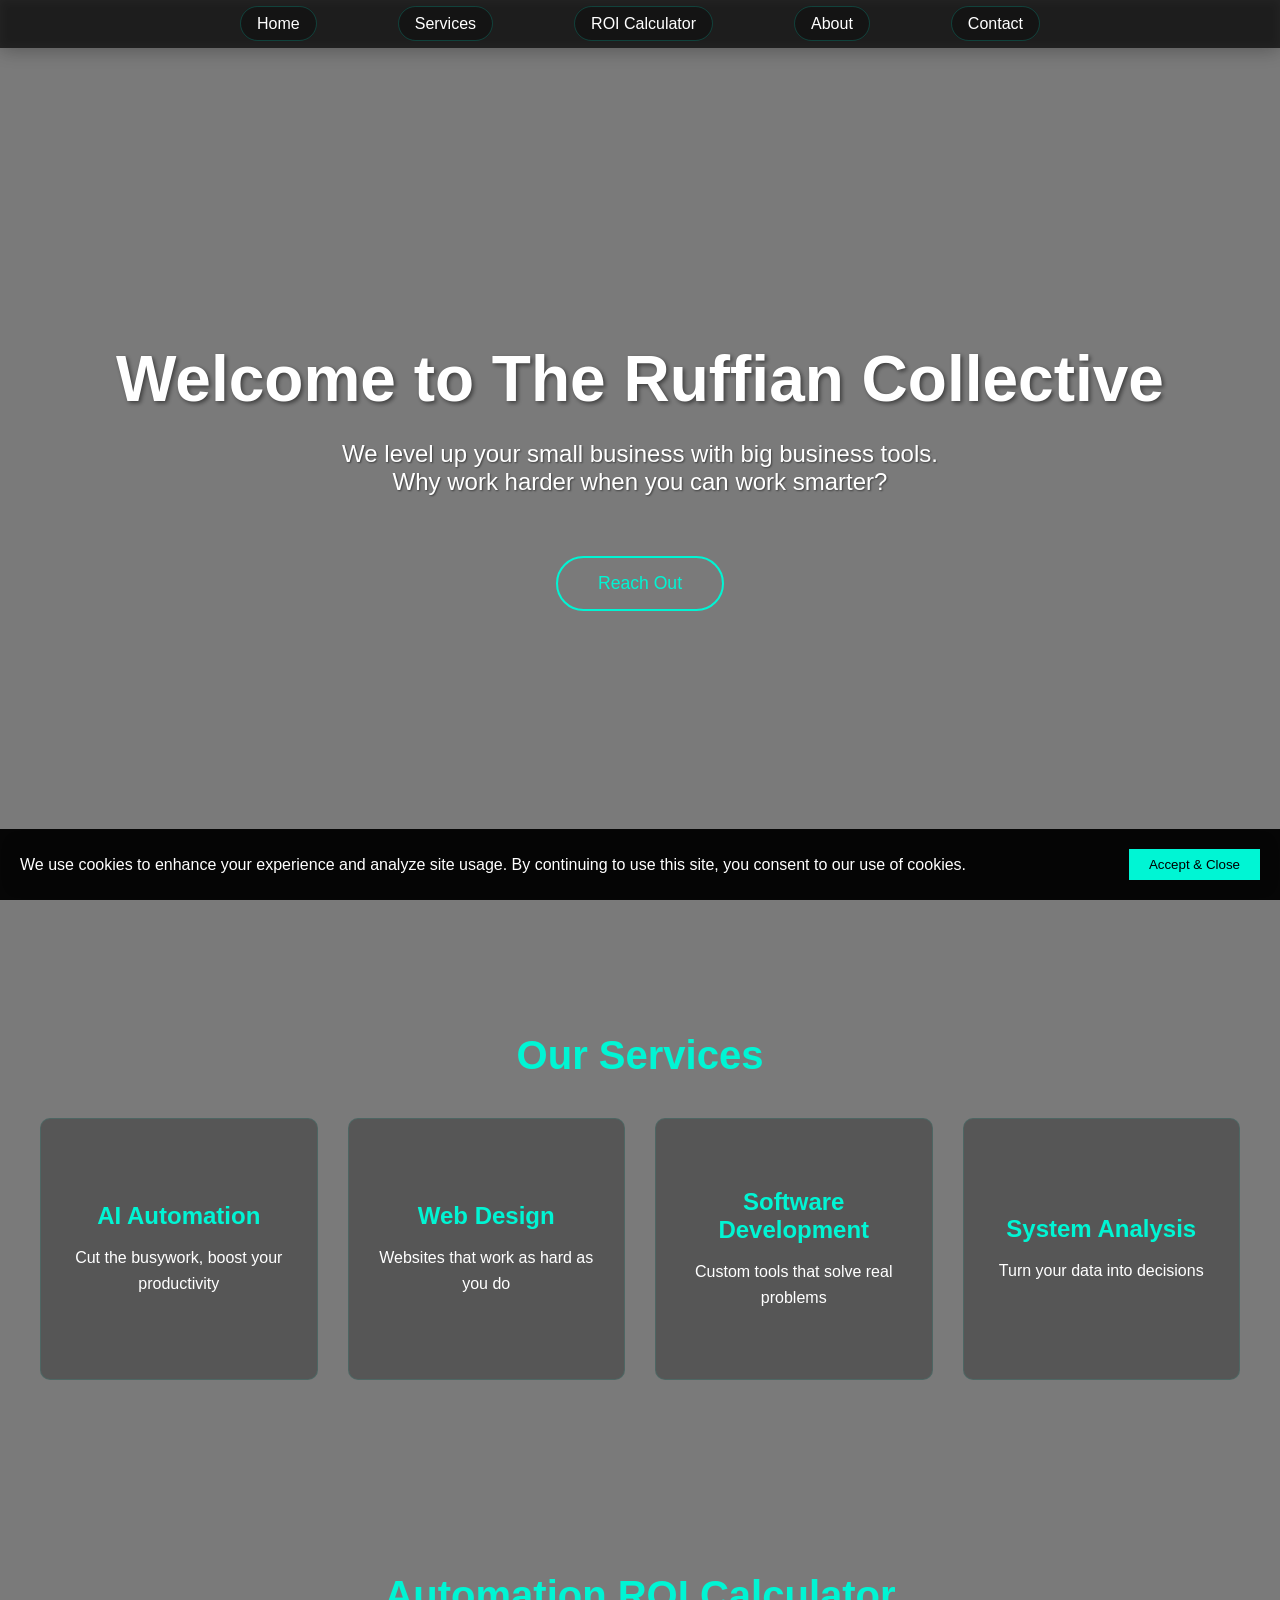
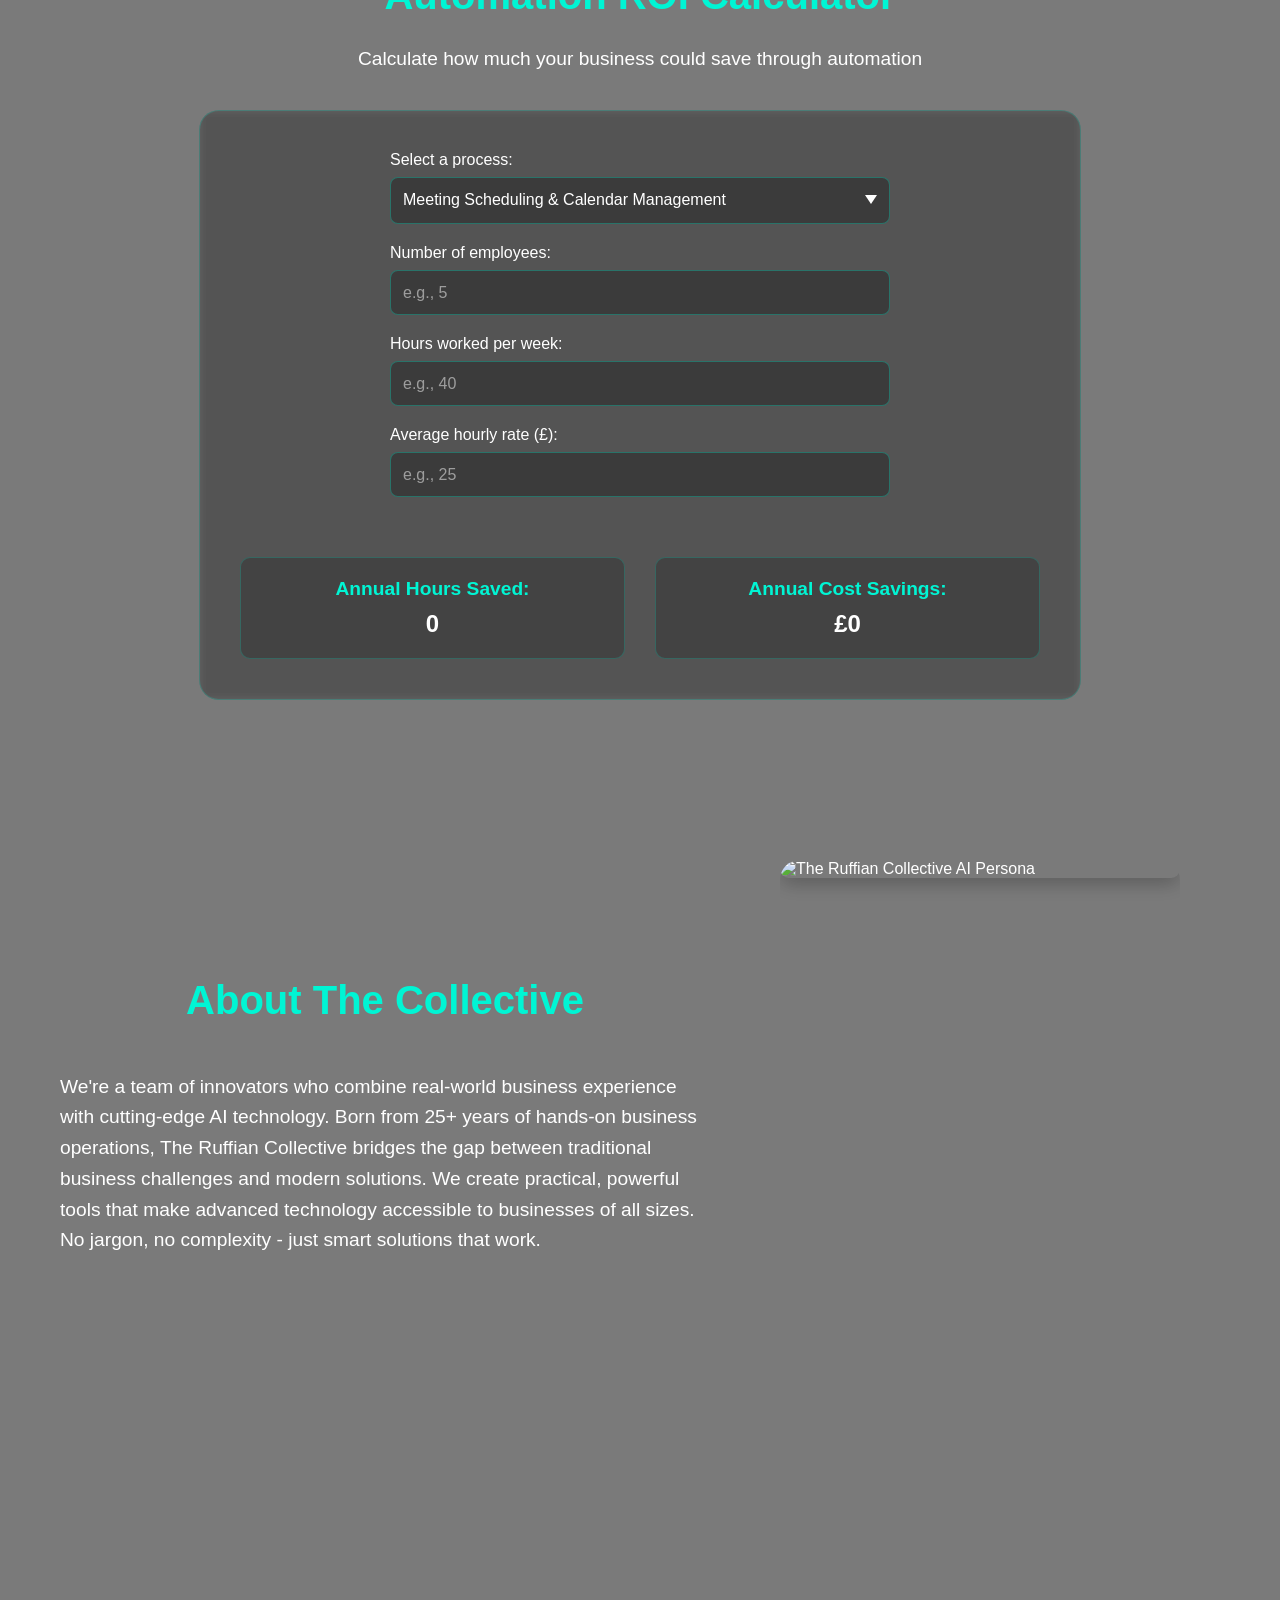
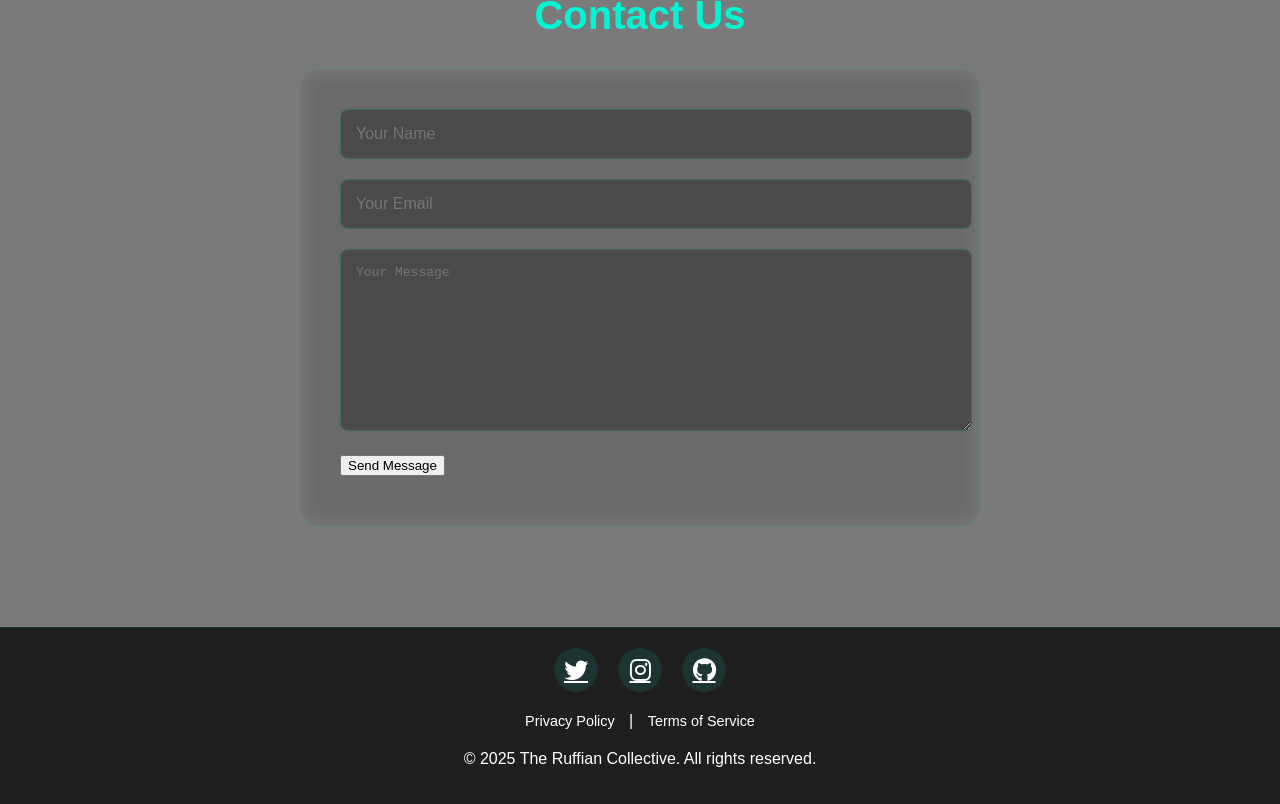
==== commit 2d26cbb9: "Move back-to-top button to bottom-left and tidy up CSS - Repositioned scroll-to-top button from righ" ====
--- a/index.html
+++ b/index.html
@@ -19,7 +19,803 @@
     })(window,document,'https://static.hotjar.com/c/hotjar-','.js?sv=');
 </script>
     <link rel="preload" as="image" href="https://i.ibb.co/hJdxpxv6/F3-A012-CD-C9-A9-4036-81-BA-F35577-E0-ACD4.png">
-    <link rel="stylesheet" href="styles.css">
+    <style>
+        body {
+            margin: 0;
+            padding: 0;
+            font-family: 'Arial', sans-serif;
+            scroll-behavior: smooth;
+            background-color: rgba(0, 0, 0, 0.4); /* Reduced from 0.7 */
+            color: #fff;
+            position: relative;
+            opacity: 0;
+            animation: fadeIn 0.5s ease-in forwards;
+        }
+
+        @keyframes fadeIn {
+            from { opacity: 0; }
+            to { opacity: 1; }
+        }
+
+        body::before {
+            content: '';
+            position: fixed;
+            top: 0;
+            left: 0;
+            width: 100%;
+            height: 100%;
+            background: rgba(0, 0, 0, 0.2); /* Reduced from 0.3 */
+            z-index: -1;
+        }
+
+        .bg-image {
+            position: fixed;
+            top: 0;
+            left: 0;
+            width: 100%;
+            height: 100%;
+            background: url('https://i.ibb.co/GHLDC7X/bornraskull-no-text-chaos-2-ar-169-style-raw-stylize-9-c9391b26-7a68-4280-836b-5e7a9d63c9c0.png') no-repeat center center;
+            background-size: cover;
+            z-index: -2;
+            opacity: 0;
+            transition: opacity 0.5s ease-in;
+        }
+
+        @media (min-width: 769px) {
+            .bg-image {
+                background-attachment: fixed;
+            }
+        }
+
+        @media (max-width: 768px) {
+            .bg-image {
+                background-position: center;
+                height: 100vh;
+                width: 100vw;
+            }
+        }
+
+        .container {
+            max-width: 1200px;
+            margin: 0 auto;
+            padding: 0 20px;
+        }
+
+        header {
+            background-color: rgba(0, 0, 0, 0.7);
+            position: fixed;
+            width: 100%;
+            z-index: 1000;
+            padding: 15px 0;
+            backdrop-filter: blur(5px);
+            box-shadow: 0 2px 20px rgba(0, 0, 0, 0.3);
+        }
+
+        .hamburger {
+            display: none;
+            cursor: pointer;
+            background: none;
+            border: none;
+            padding: 15px;
+            position: fixed;
+            right: 20px;
+            top: 10px;
+            z-index: 1001;
+        }
+
+        .hamburger-line {
+            display: block;
+            width: 25px;
+            height: 3px;
+            margin: 5px 0;
+            background-color: #fff;
+            transition: transform 0.3s ease-in-out;
+        }
+
+        @media (max-width: 768px) {
+            .hamburger {
+                display: block;
+            }
+
+            nav {
+                position: fixed;
+                top: 0;
+                right: -300px;
+                width: 300px;
+                height: 100vh;
+                background-color: rgba(0, 0, 0, 0.9);
+                backdrop-filter: blur(10px);
+                transition: right 0.3s ease-in-out;
+                z-index: 1000;
+            }
+
+            nav.active {
+                right: 0;
+            }
+
+            nav ul {
+                display: flex;
+                flex-direction: column;
+                padding: 80px 20px 20px;
+                height: 100%;
+            }
+
+            nav ul li {
+                margin: 10px 0;
+            }
+
+            .hamburger.active .hamburger-line:nth-child(1) {
+                transform: rotate(45deg) translate(8px, 6px);
+            }
+
+            .hamburger.active .hamburger-line:nth-child(2) {
+                opacity: 0;
+            }
+
+            .hamburger.active .hamburger-line:nth-child(3) {
+                transform: rotate(-45deg) translate(7px, -5px);
+            }
+        }
+
+        nav {
+            position: relative;
+            max-width: 800px;
+            margin: 0 auto;
+            width: 100%;
+        }
+
+        nav ul {
+            list-style: none;
+            padding: 0;
+            margin: 0;
+            display: flex;
+            justify-content: space-between;
+            width: 100%;
+        }
+
+        nav a {
+            color: #fff;
+            text-decoration: none;
+            font-size: 1em;
+            padding: 8px 16px;
+            border-radius: 20px;
+            border: 1px solid rgba(0, 245, 212, 0.2);
+            transition: all 0.3s ease;
+            background: rgba(0, 0, 0, 0.3);
+        }
+
+        nav a:hover {
+            color: #00f5d4;
+            border-color: rgba(0, 245, 212, 0.4);
+            background: rgba(0, 0, 0, 0.5);
+            transform: translateY(-1px);
+            box-shadow: 0 4px 12px rgba(0, 245, 212, 0.2);
+        }
+
+        @media (max-width: 768px) {
+            .container {
+                padding: 0 15px;
+                width: 100%;
+                box-sizing: border-box;
+            }
+
+            .section {
+                padding: 60px 0;
+                min-height: auto;
+            }
+
+            .hamburger {
+                display: block;
+            }
+
+            nav {
+                position: fixed;
+                top: 0;
+                right: -300px;
+                width: 300px;
+                height: 100vh;
+                background-color: rgba(0, 0, 0, 0.9);
+                backdrop-filter: blur(10px);
+                transition: right 0.3s ease-in-out;
+                z-index: 1000;
+            }
+
+            nav.active {
+                right: 0;
+            }
+
+            nav ul {
+                display: flex !important;
+                flex-direction: column;
+                padding: 80px 20px 20px;
+                height: auto;
+                position: relative !important;
+                right: auto !important;
+                background: none;
+            }
+
+            nav ul li {
+                margin: 10px 0;
+                opacity: 1;
+            }
+
+            nav a {
+                display: block;
+                padding: 12px 20px;
+                text-align: left;
+                border: none;
+                background: none;
+                font-size: 1.1em;
+            }
+
+            nav a:hover {
+                background: rgba(0, 245, 212, 0.1);
+                transform: none;
+                box-shadow: none;
+            }
+
+            .hero {
+                padding-top: 100px;
+            }
+
+            .hero h1 {
+                font-size: 2.5em;
+                margin-bottom: 20px;
+            }
+
+            .hero p {
+                font-size: 1.1em;
+                margin-bottom: 30px;
+            }
+
+            .about-content, .services-content {
+                padding: 20px;
+            }
+        }
+
+        .social-links {
+    display: flex;
+    justify-content: center;
+    gap: 20px;
+    margin-bottom: 20px;
+}
+
+.social-links a {
+    color: #fff;
+    font-size: 24px;
+    transition: all 0.3s ease;
+    padding: 10px;
+    border-radius: 50%;
+    background: rgba(0, 245, 212, 0.1);
+    width: 24px;
+    height: 24px;
+    display: flex;
+    align-items: center;
+    justify-content: center;
+}
+
+.social-links a:hover {
+    color: #00f5d4;
+    transform: translateY(-3px);
+    background: rgba(0, 245, 212, 0.2);
+}
+
+.legal-links {
+    margin-bottom: 20px;
+}
+
+.legal-links a {
+    color: #fff;
+    text-decoration: none;
+    margin: 0 10px;
+    transition: all 0.3s ease;
+    font-size: 0.9em;
+}
+
+.legal-links a:hover {
+    color: #00f5d4;
+}
+
+.cookie-banner {
+    position: fixed;
+    bottom: 0;
+    left: 0;
+    width: 100%;
+    background-color: rgba(0, 0, 0, 0.95);
+    padding: 20px;
+    display: flex;
+    justify-content: space-between;
+    align-items: center;
+    z-index: 1001;
+    box-sizing: border-box;
+    transform: translateY(100%);
+    transition: transform 0.4s ease;
+    backdrop-filter: blur(10px);
+}
+
+.cookie-banner.show {
+    transform: translateY(0);
+}
+
+.cookie-banner p {
+    margin: 0;
+    padding-right: 20px;
+}
+
+.cookie-banner .btn {
+    padding: 8px 20px;
+    white-space: nowrap;
+    background: #00f5d4;
+    color: #000;
+    border: none;
+    cursor: pointer;
+    transition: all 0.3s ease;
+}
+
+.cookie-banner .btn:hover {
+    background: #00d4b6;
+    transform: translateY(-2px);
+}
+
+        .scroll-to-top {
+            position: fixed;
+            bottom: 30px;
+            left: 30px;
+            background: rgba(0, 245, 212, 0.15);
+            color: #00f5d4;
+            width: 44px;
+            height: 44px;
+            border-radius: 50%;
+            display: flex;
+            align-items: center;
+            justify-content: center;
+            cursor: pointer;
+            opacity: 0;
+            visibility: hidden;
+            transform: translateY(20px);
+            transition: opacity 0.3s ease, visibility 0.3s ease, transform 0.3s ease, background 0.3s ease;
+            border: 1.5px solid rgba(0, 245, 212, 0.6);
+            font-size: 18px;
+            z-index: 999;
+            backdrop-filter: blur(8px);
+        }
+
+        .scroll-to-top.show {
+            opacity: 1;
+            visibility: visible;
+            transform: translateY(0);
+        }
+
+        .scroll-to-top.show:hover {
+            background: rgba(0, 245, 212, 0.25);
+            transform: translateY(-3px);
+            box-shadow: 0 4px 12px rgba(0, 245, 212, 0.2);
+        }
+
+        /* ROI Calculator Styles */
+        #roi-calculator {
+            background: rgba(0, 0, 0, 0.2); /* Reduced from default darker background */
+            padding: 60px 0;
+        }
+        
+        .calculator-intro {
+            text-align: center;
+            font-size: 1.2em;
+            margin-bottom: 40px;
+        }
+        
+        .calculator-container {
+            display: flex;
+            flex-direction: column;
+            align-items: center;
+            padding: 40px;
+            background: rgba(0, 0, 0, 0.15); /* Light background */
+            border-radius: 20px;
+            border: 1px solid rgba(0, 245, 212, 0.2);
+            max-width: 800px;
+            margin: 0 auto;
+            backdrop-filter: blur(5px);
+        }
+
+        .calculator-inputs {
+            display: flex;
+            flex-direction: column;
+            gap: 20px;
+            margin-bottom: 30px;
+            width: 100%;
+            max-width: 500px;
+        }
+
+        .input-group {
+            display: flex;
+            flex-direction: column;
+            gap: 8px;
+            width: 100%;
+        }
+
+        .calc-input {
+            width: 100%;
+            padding: 12px;
+            border: 1px solid rgba(0, 245, 212, 0.3);
+            border-radius: 8px;
+            background: rgba(0, 0, 0, 0.3);
+            color: #fff;
+            font-size: 16px;
+            box-sizing: border-box;
+            height: auto;
+            min-height: 45px;
+            transition: border-color 0.3s ease, box-shadow 0.3s ease;
+        }
+
+        .calc-input:focus {
+            outline: none;
+            border-color: #00f5d4;
+            box-shadow: 0 0 10px rgba(0, 245, 212, 0.2);
+        }
+
+        .calc-input::placeholder {
+            color: rgba(255, 255, 255, 0.5);
+        }
+
+        select.calc-input {
+            appearance: none;
+            -webkit-appearance: none;
+            -moz-appearance: none;
+            background-image: url("data:image/svg+xml,%3Csvg xmlns='http://www.w3.org/2000/svg' width='12' height='12' viewBox='0 0 12 12'%3E%3Cpath fill='%23ffffff' d='M6 9L0 0h12z'/%3E%3C/svg%3E");
+            background-repeat: no-repeat;
+            background-position: right 12px center;
+            padding-right: 35px;
+            line-height: 1.3;
+        }
+
+        @media (max-width: 768px) {
+            .calculator-inputs {
+                padding: 0;
+                width: 100%;
+            }
+
+            .input-group {
+                margin-bottom: 15px;
+            }
+
+            .calc-input {
+                width: 100%;
+                font-size: 16px;
+                padding: 10px;
+            }
+
+            select.calc-input {
+                padding-top: 10px;
+                padding-bottom: 10px;
+                white-space: normal;
+                height: auto;
+            }
+
+            .calculator-results {
+                padding: 15px;
+                margin-top: 20px;
+            }
+        }
+
+        .calculator-results {
+            display: grid;
+            grid-template-columns: repeat(auto-fit, minmax(200px, 1fr));
+            gap: 30px;
+            width: 100%;
+            margin-top: 30px;
+            text-align: center;
+        }
+
+        .result-item {
+            background: rgba(0, 0, 0, 0.2);
+            padding: 20px;
+            border-radius: 10px;
+            border: 1px solid rgba(0, 245, 212, 0.2);
+        }
+
+        .result-item h4 {
+            color: #00f5d4;
+            margin: 0 0 10px 0;
+            font-size: 1.2em;
+        }
+
+        .result-item p {
+            margin: 0;
+            font-size: 1.5em;
+            font-weight: bold;
+        }
+
+        .hero {
+            height: 100vh;
+            display: flex;
+            align-items: center;
+            justify-content: center;
+            text-align: center;
+            position: relative;
+        }
+
+        .hero h1 {
+            position: relative;
+            z-index: 1;
+            font-size: 4em;
+            margin-bottom: 20px;
+            text-shadow: 2px 2px 4px rgba(0, 0, 0, 0.5);
+        }
+
+        .hero p {
+            position: relative;
+            z-index: 1;
+            font-size: 1.5em;
+            margin-bottom: 30px;
+            text-shadow: 1px 1px 2px rgba(0, 0, 0, 0.5);
+            max-width: 800px;
+            margin-left: auto;
+            margin-right: auto;
+        }
+
+        .hero .btn {
+            position: relative;
+            z-index: 1;
+            display: inline-block;
+            padding: 15px 40px;
+            background-color: transparent;
+            color: #00f5d4;
+            text-decoration: none;
+            border: 2px solid #00f5d4;
+            border-radius: 30px;
+            font-size: 1.1em;
+            transition: all 0.3s ease;
+            margin-top: 30px;
+            position: relative;
+            animation: pulse 2s infinite;
+        }
+
+        @keyframes pulse {
+            0% {
+                box-shadow: 0 0 0 0 rgba(0, 245, 212, 0.4);
+            }
+            70% {
+                box-shadow: 0 0 0 15px rgba(0, 245, 212, 0);
+            }
+            100% {
+                box-shadow: 0 0 0 0 rgba(0, 245, 212, 0);
+            }
+        }
+
+        .hero .btn:hover {
+            background-color: #00f5d4;
+            color: #000;
+            transform: translateY(-2px);
+            box-shadow: 0 6px 20px rgba(0, 245, 212, 0.4);
+            animation: none;
+        }
+
+        .section {
+            padding: 100px 0;
+            position: relative;
+            background: rgba(0, 0, 0, 0.2);
+        }
+
+        .lower-sections-wrapper {
+            position: relative;
+        }
+
+        #about, #services, #contact {
+            position: relative;
+        }
+
+        .section h2 {
+            color: #00f5d4;
+            font-size: 2.5em;
+            text-align: center;
+            margin-bottom: 30px;
+        }
+
+        .about-content {
+            display: grid;
+            grid-template-columns: 1.5fr 1fr;
+            gap: 50px;
+            align-items: center;
+        }
+
+        .about-text {
+            display: flex;
+            flex-direction: column;
+            justify-content: center;
+            padding: 20px;
+        }
+
+        .about-text p {
+            font-size: 1.2em;
+            line-height: 1.6;
+            margin-bottom: 20px;
+        }
+
+        .about-image {
+            position: relative;
+            border-radius: 20px;
+            overflow: hidden;
+            aspect-ratio: 4/5;
+            height: 500px;
+        }
+
+        .about-image img {
+            max-width: 100%;
+            height: auto;
+            display: block;
+            border-radius: 10px;
+            box-shadow: 0 4px 20px rgba(0, 0, 0, 0.3);
+        }
+
+        .services {
+            display: grid;
+            grid-template-columns: repeat(auto-fit, minmax(250px, 1fr));
+            gap: 30px;
+            margin-top: 40px;
+        }
+
+        .service-item {
+            background: rgba(0, 0, 0, 0.3);
+            padding: 30px;
+            border-radius: 10px;
+            border: 1px solid rgba(0, 245, 212, 0.1);
+            transition: all 0.3s ease;
+            perspective: 1000px;
+            cursor: pointer;
+            height: 200px;
+        }
+
+        .service-item-inner {
+            position: relative;
+            width: 100%;
+            height: 100%;
+            text-align: center;
+            transition: transform 0.8s;
+            transform-style: preserve-3d;
+        }
+
+        .service-item:hover .service-item-inner {
+            transform: rotateY(180deg);
+        }
+
+        .service-front, .service-back {
+            position: absolute;
+            width: 100%;
+            height: 100%;
+            backface-visibility: hidden;
+            display: flex;
+            flex-direction: column;
+            justify-content: center;
+            align-items: center;
+        }
+
+        .service-back {
+            background: rgba(0, 0, 0, 0.4);
+            transform: rotateY(180deg);
+            border-radius: 10px;
+            padding: 20px;
+        }
+
+        .service-item h3 {
+            color: #00f5d4;
+            margin: 0 0 15px 0;
+            font-size: 1.5em;
+        }
+
+        .service-item p {
+            margin: 0;
+            line-height: 1.6;
+        }
+
+        @media (max-width: 768px) {
+            .service-item {
+                height: 220px;
+            }
+        }
+
+        #contact form {
+            max-width: 600px;
+            margin: 0 auto;
+            background: rgba(255, 255, 255, 0.05);
+            padding: 40px;
+            border-radius: 20px;
+            border: 1px solid rgba(0, 245, 212, 0.1);
+            backdrop-filter: blur(10px);
+        }
+
+        #contact input,
+        #contact textarea {
+            width: 100%;
+            padding: 15px;
+            margin-bottom: 20px;
+            border: 1px solid rgba(0, 245, 212, 0.2);
+            background: rgba(0, 0, 0, 0.3);
+            border-radius: 8px;
+            color: #fff;
+            font-size: 1em;
+            transition: all 0.3s ease;
+        }
+
+        #contact input:focus,
+        #contact textarea:focus {
+            border-color: #00f5d4;
+            outline: none;
+            box-shadow: 0 0 10px rgba(0, 245, 212, 0.2);
+        }
+
+        #contact textarea {
+            height: 150px;
+            resize: vertical;
+        }
+
+        footer {
+            background-color: rgba(0, 0, 0, 0.8);
+            padding: 20px 0;
+            position: relative;
+            z-index: 1;
+            text-align: center;
+            border-top: 1px solid rgba(0, 245, 212, 0.1);
+        }
+
+        @media (max-width: 768px) {
+            html, body {
+                overflow-x: hidden;
+                width: 100%;
+                position: relative;
+            }
+
+            .container {
+                padding: 0 15px;
+                width: 100%;
+                box-sizing: border-box;
+                overflow-x: hidden;
+            }
+
+            .about-content {
+                display: flex;
+                flex-direction: column;
+                gap: 20px;
+            }
+
+            .about-image {
+                width: 100%;
+                margin: 0 auto;
+            }
+
+            .about-image img {
+                width: 100%;
+                height: auto;
+                margin: 0 auto;
+            }
+
+            .cookie-banner {
+                flex-direction: column;
+                text-align: center;
+                gap: 15px;
+                padding: 15px;
+                bottom: 0;
+            }
+
+            .cookie-banner p {
+                margin: 0;
+                padding: 0 10px;
+            }
+
+            .cookie-banner .btn {
+                margin: 10px 0;
+                width: 100%;
+                max-width: 200px;
+            }
+
+            .scroll-to-top {
+                bottom: 20px;
+                left: 20px;
+                width: 40px;
+                height: 40px;
+                font-size: 16px;
+            }
+        }
+    </style>
 </head>
 
 <body>
@@ -188,7 +984,7 @@
                 <a href="privacy-policy.html">Privacy Policy</a> |
                 <a href="terms.html">Terms of Service</a>
             </div>
-            <p>&copy; 2024 The Ruffian Collective. All rights reserved.</p>
+            <p>&copy; 2025 The Ruffian Collective. All rights reserved.</p>
         </div>
     </footer>
 
@@ -205,7 +1001,198 @@
     <script src="https://www.gstatic.com/firebasejs/10.7.1/firebase-app-compat.js"></script>
     <script src="https://www.gstatic.com/firebasejs/10.7.1/firebase-firestore-compat.js"></script>
 
-    <!-- External JavaScript -->
-    <script src="script.js"></script>
+    <script>
+        // Initialize Firebase
+        const firebaseConfig = {
+            apiKey: "AIzaSyBSW_bD98jAUXMEEsV5f0VFipJhUn8wVUo",
+            authDomain: "ruffian-collective.firebaseapp.com",
+            projectId: "ruffian-collective",
+            storageBucket: "ruffian-collective.firebasestorage.app",
+            messagingSenderId: "812554351915",
+            appId: "1:812554351915:web:2992367487887f53e3c16e",
+            measurementId: "G-1R6N8Z3Q86"
+        };
+
+        // Initialize Firebase
+        firebase.initializeApp(firebaseConfig);
+        const db = firebase.firestore();
+    </script>
+
+    <script>
+        // Contact form submission handler
+        document.getElementById('contact-form').addEventListener('submit', async function(e) {
+            e.preventDefault();
+            
+            const submitButton = this.querySelector('button[type="submit"]');
+            const formStatus = document.getElementById('form-status');
+            
+            // Disable submit button and show loading state
+            submitButton.disabled = true;
+            submitButton.textContent = 'Sending...';
+            formStatus.textContent = '';
+            
+            const name = document.getElementById('name').value;
+            const email = document.getElementById('email').value;
+            const message = document.getElementById('message').value;
+            
+            try {
+                await db.collection('contacts').add({
+                    name: name,
+                    email: email,
+                    message: message,
+                    timestamp: firebase.firestore.FieldValue.serverTimestamp()
+                });
+                
+                // Clear form
+                this.reset();
+                
+                // Redirect to thank you page
+                window.location.href = 'thank-you.html';
+            } catch (error) {
+                console.error("Error submitting form:", error.code, error.message);
+                formStatus.textContent = `Error: ${error.message || "There was an error submitting your message. Please try again."}`;
+                formStatus.style.color = "#ff4444";
+                
+                // Re-enable submit button
+                submitButton.disabled = false;
+                submitButton.textContent = 'Send Message';
+            }
+        });
+
+        document.addEventListener('DOMContentLoaded', function() {
+            // Background image fade-in
+            const bgImage = document.querySelector('.bg-image');
+            bgImage.style.opacity = 1;
+            document.body.style.opacity = 1;
+        });
+        // Cookie consent handling
+        function acceptCookies() {
+            document.querySelector('.cookie-banner').style.transform = 'translateY(100%)';
+            localStorage.setItem('cookiesAccepted', 'true');
+        }
+
+        // Check if cookies were previously accepted
+        document.addEventListener('DOMContentLoaded', function() {
+            if (!localStorage.getItem('cookiesAccepted')) {
+                setTimeout(() => {
+                    document.querySelector('.cookie-banner').classList.add('show');
+                }, 1000);
+            }
+        });
+
+        // Scroll to top functionality
+        const scrollToTopBtn = document.querySelector('.scroll-to-top');
+        
+        window.addEventListener('scroll', () => {
+            if (window.pageYOffset > 300) {
+                scrollToTopBtn.classList.add('show');
+            } else {
+                scrollToTopBtn.classList.remove('show');
+            }
+        });
+
+        scrollToTopBtn.addEventListener('click', () => {
+            window.scrollTo({
+                top: 0,
+                behavior: 'smooth'
+            });
+        });
+
+        // Mobile menu functionality
+        const hamburger = document.querySelector('.hamburger');
+        const nav = document.querySelector('nav');
+        const navLinks = document.querySelectorAll('nav ul li a');
+
+        hamburger.addEventListener('click', () => {
+            hamburger.classList.toggle('active');
+            nav.classList.toggle('active');
+        });
+
+        // Close menu when clicking a link
+        navLinks.forEach(link => {
+            link.addEventListener('click', () => {
+                hamburger.classList.remove('active');
+                nav.classList.remove('active');
+            });
+        });
+
+        // Close menu when clicking outside
+        document.addEventListener('click', (e) => {
+            if (!nav.contains(e.target) && !hamburger.contains(e.target) && nav.classList.contains('active')) {
+                hamburger.classList.remove('active');
+                nav.classList.remove('active');
+            }
+        });
+    </script>
+
+    <script>
+        // ROI Calculator Form Handling
+        document.getElementById('calculator-access').addEventListener('submit', function(e) {
+            e.preventDefault();
+            const email = document.getElementById('calc-email').value;
+            
+            // Store email for later use
+            localStorage.setItem('calculator_email', email);
+            
+            // Here you would typically send the email to your backend
+            // For now, we'll just show a success message
+            const form = this;
+            const btn = form.querySelector('button');
+            const originalText = btn.textContent;
+            
+            btn.textContent = 'Processing...';
+            
+            // Simulate processing
+            setTimeout(() => {
+                btn.textContent = 'Success! ';
+                form.reset();
+                
+                // Reset button after 2 seconds
+                setTimeout(() => {
+                    btn.textContent = originalText;
+                }, 2000);
+                
+                // TODO: Implement actual form submission and calculator display
+            }, 1000);
+        });
+    </script>
+
+    <script>
+        // ROI Calculator functionality
+        function updateCalculations() {
+            const process = document.getElementById('process-select').value;
+            const employees = parseInt(document.getElementById('employees').value) || 0;
+            const hours = parseInt(document.getElementById('hours').value) || 0;
+            const rate = parseFloat(document.getElementById('rate').value) || 0;
+
+            // Assume 20% of time is spent on the selected task
+            const timeSpentOnTask = 0.2;
+            
+            // Different time reduction percentages based on process type
+            const timeReduction = {
+                'meeting-scheduling': 0.7, // 70% time reduction
+                'invoice-processing': 0.8, // 80% time reduction
+                'inventory-management': 0.6, // 60% time reduction
+                'report-generation': 0.75 // 75% time reduction
+            };
+
+            // Calculate annual hours saved
+            const annualHours = employees * hours * 52 * timeSpentOnTask * timeReduction[process];
+            const annualSavings = annualHours * rate;
+
+            // Update the display with formatted numbers
+            document.getElementById('hours-saved').textContent = Math.round(annualHours).toLocaleString();
+            document.getElementById('cost-saved').textContent = '£' + Math.round(annualSavings).toLocaleString();
+        }
+
+        // Add event listeners to all calculator inputs
+        document.getElementById('process-select').addEventListener('change', updateCalculations);
+        document.getElementById('employees').addEventListener('input', updateCalculations);
+        document.getElementById('hours').addEventListener('input', updateCalculations);
+        document.getElementById('rate').addEventListener('input', updateCalculations);
+
+        // Initial calculation
+        updateCalculations();
+    </script>
 </body>
 </html>
